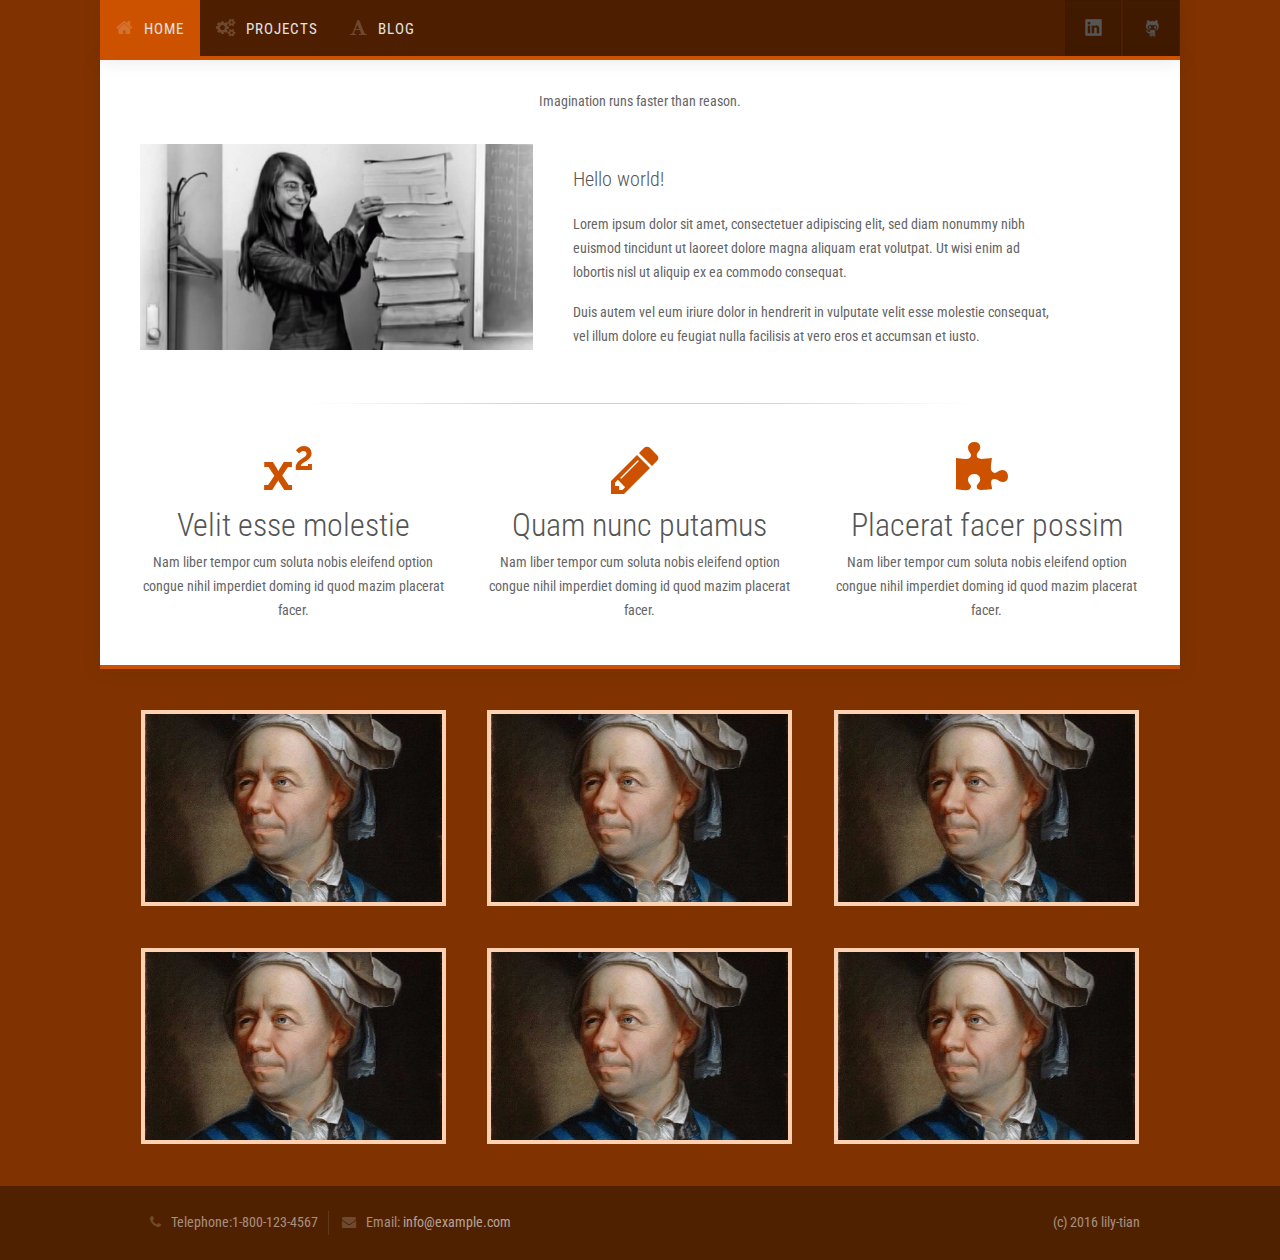
==== index.html @ eb6987bf "Updated mobile menu" ====
<!-- === BEGIN HEADER === -->
<!DOCTYPE html>
<!--[if IE 8]> <html lang="en" class="ie8"> <![endif]-->
<!--[if IE 9]> <html lang="en" class="ie9"> <![endif]-->
<!--[if !IE]><!-->
<html lang="en">
    <!--<![endif]-->
    <head>
        <!-- Title -->
        <title>Lily's Blog</title>
        <!-- Meta -->
        <meta http-equiv="content-type" content="text/html; charset=utf-8" />
        <meta name="description" content="">
        <meta name="author" content="">
        <meta name="viewport" content="width=device-width, initial-scale=1, maximum-scale=1" />
        <!-- Favicon -->
        <link href="favicon.ico" rel="shortcut icon">
        <!-- Bootstrap Core CSS -->
        <link rel="stylesheet" href="assets/css/bootstrap.css" rel="stylesheet">
        <!-- Template CSS -->
        <link rel="stylesheet" href="assets/css/animate.css" rel="stylesheet">
        <link rel="stylesheet" href="assets/css/font-awesome.css" rel="stylesheet">
        <link rel="stylesheet" href="assets/css/nexus.css" rel="stylesheet">
        <link rel="stylesheet" href="assets/css/responsive.css" rel="stylesheet">
        <link rel="stylesheet" href="assets/css/custom.css" rel="stylesheet">
        <!-- Google Fonts-->
        <link href="http://fonts.googleapis.com/css?family=Roboto+Condensed:400,300" rel="stylesheet" type="text/css">
    </head>
    <body>
        <div id="body-bg">
            <!-- Top Menu -->
            <div id="hornav">
                <div class="container no-padding border-bottom">
                    <div class="row">
                        <div class="col-md-8 no-padding">
                            <div class="visible-lg">
                                <ul id="hornavmenu" class="nav navbar-nav">
                                    <li>
                                        <a href="/" class="fa-home active">Home</a>
                                    </li>
                                    <li>
                                        <a href="/" class="fa-gears">Projects</a>
                                    </li>
                                    <li>
                                        <a href="/" class="fa-font">Blog</a>
                                    </li>
                                </ul>
                            </div>
                        </div>
                        <div class="col-md-4 no-padding">
                            <ul class="social-icons pull-right">
                                <li class="social-linkedin">
                                    <a href="#" target="_blank" title="LinkedIn"></a>
                                </li>
                                <li class="social-github">
                                    <a href="#" target="_blank" title="GitHub"></a>
                                </li>
                            </ul>
                        </div>
                    </div>
                </div>
            </div>
            <!-- End Top Menu -->
            <!-- === END HEADER === -->
            <!-- === BEGIN CONTENT === -->
            <div id="content">
               <div class="container background-white bottom-border">
                  <!-- Introduction -->
                  <div class="row margin-vert-30">
                      <!-- Main Text -->
                      <div class="row animate fadeInRight">
                          <p class="text-center margin-bottom-30">Imagination runs faster than reason.</p>
                      </div>
                      <div class="col-md-5 animate fadeIn">
                          <img alt="image3" src="assets/img/lilypics/hamilton.jpg">
                      </div>
                      <div class="col-md-6">
                        <br>
                          <h3>Hello world!</h3>
                          <br>
                          <p>Lorem ipsum dolor sit amet, consectetuer adipiscing elit, sed diam nonummy nibh euismod tincidunt ut laoreet dolore magna aliquam erat volutpat. Ut wisi enim ad
                            lobortis nisl ut aliquip ex ea commodo consequat.</p>
                          <p>Duis autem vel eum iriure dolor in hendrerit in vulputate velit esse molestie consequat, vel illum dolore eu feugiat nulla facilisis at vero eros et accumsan et iusto.</p>
                      </div>
                      <!-- End Main Text -->
                  </div>
                  <!-- End Introduction -->
                  <hr>
                  <div class="row margin-vert-30">
                      <!-- Icons -->
                      <div class="col-md-4 text-center">
                          <i class="fa-superscript fa-4x color-primary animate fadeIn"></i>
                          <h2 class="padding-top-10 animate fadeIn">Velit esse molestie</h2>
                          <p class="animate fadeIn">Nam liber tempor cum soluta nobis eleifend option congue nihil imperdiet doming id quod mazim placerat facer.</p>
                      </div>
                      <div class="col-md-4 text-center">
                          <i class="fa-pencil fa-4x color-primary animate fadeIn"></i>
                          <h2 class="padding-top-10 animate fadeIn">Quam nunc putamus</h2>
                          <p class="animate fadeIn">Nam liber tempor cum soluta nobis eleifend option congue nihil imperdiet doming id quod mazim placerat facer.</p>
                      </div>
                      <div class="col-md-4 text-center">
                          <i class="fa-puzzle-piece fa-4x color-primary animate fadeIn"></i>
                          <h2 class="padding-top-10 animate fadeIn">Placerat facer possim</h2>
                          <p class="animate fadeIn">Nam liber tempor cum soluta nobis eleifend option congue nihil imperdiet doming id quod mazim placerat facer.</p>
                      </div>
                      <!-- End Icons -->
                  </div>
               </div>
            </div>
            <div id="icons">
                <div class="container background-grey bottom-border">
                </div>
            </div>
            <!-- Portfolio -->
            <div id="portfolio">
                <div class="container">
                    <div class="row padding-top-40">
                        <ul class="portfolio-group">
                            <!-- Portfolio Item -->
                            <li class="portfolio-item col-sm-4 col-xs-6 margin-bottom-40">
                                <a href="#">
                                    <figure class="animate fadeInLeft">
                                        <img alt="image1" src="assets/img/lilypics/euler.jpg">
                                        <figcaption>
                                            <h3>Nam liber tempor</h3>
                                            <span>Vel illum dolore eu feugiat nulla facilisis.</span>
                                        </figcaption>
                                    </figure>
                                </a>
                            </li>
                            <!-- //Portfolio Item// -->
                            <!-- Portfolio Item -->
                            <li class="portfolio-item col-sm-4 col-xs-6 margin-bottom-40">
                                <a href="#">
                                    <figure class="animate fadeIn">
                                        <img alt="image1" src="assets/img/lilypics/euler.jpg">
                                        <figcaption>
                                            <h3>Velit esse molestie</h3>
                                            <span>Vel illum dolore eu feugiat nulla facilisis at.</span>
                                        </figcaption>
                                    </figure>
                                </a>
                            </li>
                            <!-- //Portfolio Item// -->
                            <!-- Portfolio Item -->
                            <li class="portfolio-item col-sm-4 col-xs-6 margin-bottom-40">
                                <a href="#">
                                    <figure class="animate fadeInRight">
                                        <img alt="image1" src="assets/img/lilypics/euler.jpg">
                                        <figcaption>
                                            <h3>Quam nunc putamus</h3>
                                            <span>Vel illum dolore eu feugiat nulla facilisism qui et everti tamquam suavitate mea.</span>
                                        </figcaption>
                                    </figure>
                                </a>
                            </li>
                            <!-- //Portfolio Item// -->
                             <!-- Portfolio Item -->
                            <li class="portfolio-item col-sm-4 col-xs-6 margin-bottom-40">
                                <a href="#">
                                    <figure class="animate fadeInLeft">
                                        <img alt="image1" src="assets/img/lilypics/euler.jpg">
                                        <figcaption>
                                            <h3>Placerat facer possim</h3>
                                            <span>Vel illum dolore eu feugiat nulla facilisis.</span>
                                        </figcaption>
                                    </figure>
                                </a>
                            </li>
                            <!-- //Portfolio Item// -->
                            <!-- Portfolio Item -->
                            <li class="portfolio-item col-sm-4 col-xs-6 margin-bottom-40">
                                <a href="#">
                                    <figure class="animate fadeIn">
                                        <img alt="image1" src="assets/img/lilypics/euler.jpg">
                                        <figcaption>
                                            <h3>Donec non urna</h3>
                                            <span>Vel illum dolore eu feugiat nulla facilisis at tamquam suavitate mea.</span>
                                        </figcaption>
                                    </figure>
                                </a>
                            </li>
                            <!-- //Portfolio Item// -->
                            <!-- Portfolio Item -->
                            <li class="portfolio-item col-sm-4 col-xs-6 margin-bottom-40">
                                <a href="#">
                                    <figure class="animate fadeInRight">
                                        <img alt="image1" src="assets/img/lilypics/euler.jpg">
                                        <figcaption>
                                            <h3>Donec non urna</h3>
                                            <span>Vel illum dolore eu feugiat nulla facilisis at tamquam suavitate mea.</span>
                                        </figcaption>
                                    </figure>
                                </a>
                            </li>
                            <!-- //Portfolio Item// -->
                        </ul>
                    </div>
                </div>
            </div>
            <!-- End Portfolio -->
            <!-- === END CONTENT === -->
            <!-- === BEGIN FOOTER === -->
            <!-- Footer -->
            <div id="footer">
                <div class="container">
                    <div class="row">
                        <!-- Footer Menu -->
                        <div id="footermenu" class="col-md-8">
                            <ul class="list-unstyled list-inline">
                                <li>
                                    <span class="fa-phone">Telephone:</span>1-800-123-4567
                                </li>
                                <li>
                                    <span class="fa-envelope">Email:</span>
                                <a href="mailto:info@example.com">info@example.com</a>
                                </li>
                            </ul>
                        </div>
                        <!-- End Footer Menu -->
                        <!-- Copyright -->
                        <div id="copyright" class="col-md-4">
                            <p class="pull-right">(c) 2016 lily-tian</p>
                        </div>
                        <!-- End Copyright -->
                    </div>
                </div>
            </div>
            <!-- End Footer -->
            <!-- JS -->
            <script type="text/javascript" src="assets/js/jquery.min.js" type="text/javascript"></script>
            <script type="text/javascript" src="assets/js/bootstrap.min.js" type="text/javascript"></script>
            <script type="text/javascript" src="assets/js/scripts.js"></script>
            <!-- Isotope - Portfolio Sorting -->
            <script type="text/javascript" src="assets/js/jquery.isotope.js" type="text/javascript"></script>
            <!-- Mobile Menu - Slicknav -->
            <script type="text/javascript" src="assets/js/jquery.slicknav.js" type="text/javascript"></script>
            <!-- Animate on Scroll-->
            <script type="text/javascript" src="assets/js/jquery.visible.js" charset="utf-8"></script>
            <!-- Sticky Div -->
            <script type="text/javascript" src="assets/js/jquery.sticky.js" charset="utf-8"></script>
            <!-- Slimbox2-->
            <script type="text/javascript" src="assets/js/slimbox2.js" charset="utf-8"></script>
            <!-- Modernizr -->
            <script src="assets/js/modernizr.custom.js" type="text/javascript"></script>
            <!-- End JS -->
    </body>
</html>
<!-- === END FOOTER === -->
---- assets/css/nexus.css ----
/**
* @template:  Virtuoso

TABLE OF CONTENTS

	- Basic
	- Header
	- Footer
	- Miscellaneous
	- Utility Classes
	- Typography
	- Top Menu - Hornav
	- Sidebar Menu
	- Mobile Menu
	- Blockquotes
	- Font Awesome
	- Glyphicons
	- Portfolio
	- Testimonials
	- Accordions
	- Tabs
	- Progress Bars
	- Panels
	- Social Icons
	- Carousel
	- Thumbs Gallery
	- Blog
	- Pages

*/
/*-----------------------------------------------------------------------------------*/
/* Basic */
/*-----------------------------------------------------------------------------------*/
html {
  overflow-y: scroll;
}
body {
  line-height: 1.7em;
  font-family: Roboto Condensed;
  font-size: 14px;
  font-weight: 400;
  background-color: #803300;
  color: #656565;
}
#body-bg {
  background-attachment: fixed;
  background-clip: border-box;
  background-color: #803300;
  background-origin: padding-box;
  background-position: 50% 0;
  background-repeat: no-repeat;
  background-size: cover !important;
  position: relative;
}
.container {
  max-width: 1080px;
  padding-left: 40px;
  padding-right: 40px;
  width: 100%;
}
.container.no-padding {
  padding-left: 20px !important;
  padding-right: 20px !important;
}
/*-----------------------------------------------------------------------------------*/
/* Header */
/*-----------------------------------------------------------------------------------*/
#pre-header {
  color: rgba(0, 0, 0, 0.4);
  border-bottom: 1px solid rgba(255, 255, 255, 0.8);
  box-shadow: inset 0 -1px 0 rgba(0, 0, 0, 0.06);
}
#header {
  position: relative;
  height: 130px;
  top: 0;
  transition: all 0.2s ease 0s;
  width: 100%;
}
#header .container {
  height: 130px;
  position: relative;
}
/* Logo */
.logo {
  text-align: center;
}
.logo a {
  top: 40px;
  display: block;
  position: relative;
  z-index: 20;
}
p.site-slogan {
  color: #b1a5bd;
  font-size: 11px;
  letter-spacing: 8px;
  margin: 0;
  padding: 0;
  right: 15px;
  text-align: right;
  top: 68px;
  position: absolute;
  z-index: 20;
  white-space: nowrap;
}
/* Hornav */
#hornav {
  z-index: 21;
}
.is-sticky #hornav {
  z-index: 21;
}
/*-----------------------------------------------------------------------------------*/
/* Footer */
/*-----------------------------------------------------------------------------------*/
#base {
  background: #4d1f00;
  overflow: hidden;
  color: rgba(255, 255, 255, 0.6);
}
#base li a {
  color: rgba(255, 255, 255, 0.8);
  text-shadow: none;
}
#base h3 {
  color: #FFFFFF;
  text-shadow: none;
  opacity: 0.8;
}
#base input,
#base button,
#base select,
#base textarea {
  color: #fff;
}
#base input {
  background: none repeat scroll 0 0 rgba(45, 55, 70, 0.15);
  border: 1px solid;
  border-color: rgba(255, 255, 255, 0.15);
  border-radius: 5px;
  box-shadow: 0 1px 1px rgba(0, 0, 0, 0.1) inset;
  color: #fff;
  padding: 4px 12px;
}
#base input:focus {
  border-color: rgba(255, 255, 255, 0.4);
}
/* Footer Menu */
#footer {
  background: rgba(70, 30, 0, 0.85);
  color: #bbb;
  color: rgba(255, 255, 255, 0.5);
  padding-top: 25px;
  padding-bottom: 25px;
}
#footermenu ul {
  margin: 0;
}
#footermenu ul li {
  border-right: 1px solid rgba(255, 255, 255, 0.1);
  padding-left: 10px;
  padding-right: 10px;
}
#footermenu ul li:last-child {
  border: none;
}
#footermenu ul li a {
  color: #444;
  color: rgba(255, 255, 255, 0.6);
  font-size: 14px;
}
#footermenu ul li a:hover {
  color: #ffffff;
}
/* Copyright */
#copyright p {
  padding: 0;
  margin: 0;
}
/*-----------------------------------------------------------------------------------*/
/* Miscellaneous */
/*-----------------------------------------------------------------------------------*/
.visible {
  opacity: 1 !important;
}
.animatebox {
  background: #cccccc;
  background: rgba(0, 0, 0, 0.05);
  border: 1px solid #dddddd;
  border: 1px solid rgba(0, 0, 0, 0.2);
  box-shadow: 1px 1px 5px rgba(0, 0, 0, 0.2);
  font-size: 22px;
  font-weight: 300;
  margin: 30px auto 60px;
  padding: 80px 0;
  text-align: center;
  max-width: 500px;
  width: 100%;
  color: #888 !important;
}
/*-----------------------------------------------------------------------------------*/
/* Utility Classes */
/*-----------------------------------------------------------------------------------*/
.bottom-border {
  box-shadow: 0 -4px 0 #cc5200 inset, 0 0 20px rgba(0, 0, 0, 0.1);
}
.bottom-border-shadow {
  background-image: -moz-linear-gradient(bottom, rgba(0, 0, 0, 0.05) 0%, rgba(0, 0, 0, 0) 25px, rgba(0, 0, 0, 0) 100%);
  background-image: -o-linear-gradient(bottom, rgba(0, 0, 0, 0.1) 0%, rgba(0, 0, 0, 0) 30px, rgba(0, 0, 0, 0) 100%);
  background-image: -webkit-linear-gradient(bottom, rgba(0, 0, 0, 0.1) 0%, rgba(0, 0, 0, 0) 30px, rgba(0, 0, 0, 0) 100%);
  background-image: linear-gradient(bottom, rgba(0, 0, 0, 0.1) 0%, rgba(0, 0, 0, 0) 30px, rgba(0, 0, 0, 0) 100%);
  -webkit-moz-box-shadow: 0 1px 0 rgba(255, 255, 255, 0.5), 0 -1px 0 rgba(0, 0, 0, 0.1) inset;
  -moz-moz-box-shadow: 0 1px 0 rgba(255, 255, 255, 0.5), 0 -1px 0 rgba(0, 0, 0, 0.1) inset;
  -ms-moz-box-shadow: 0 1px 0 rgba(255, 255, 255, 0.5), 0 -1px 0 rgba(0, 0, 0, 0.1) inset;
  -o-moz-box-shadow: 0 1px 0 rgba(255, 255, 255, 0.5), 0 -1px 0 rgba(0, 0, 0, 0.1) inset;
  box-shadow: 0 1px 0 rgba(255, 255, 255, 0.5), 0 -1px 0 rgba(0, 0, 0, 0.1) inset;
  position: relative;
  top: 0px;
  z-index: 20;
  -webkit-box-shadow: 0 -1px 0 rgba(0, 0, 0, 0.1) inset;
  -moz-box-shadow: 0 -1px 0 rgba(0, 0, 0, 0.1) inset;
  -ms-box-shadow: 0 -1px 0 rgba(0, 0, 0, 0.1) inset;
  -o-box-shadow: 0 -1px 0 rgba(0, 0, 0, 0.1) inset;
  box-shadow: 0 -1px 0 rgba(0, 0, 0, 0.1) inset;
}
.color-default {
  color: #555555 !important;
}
.color-default[class^="fa-"]:before,
.color-default[class*=" fa-"]:before {
  color: #555555;
}
.color-gray {
  color: #555555 !important;
}
.color-gray[class^="fa-"]:before,
.color-gray[class*=" fa-"]:before {
  color: #555555;
}
.color-gray-light {
  color: #b3b3b3 !important;
}
.color-gray-light[class^="fa-"]:before,
.color-gray-light[class*=" fa-"]:before {
  color: #b3b3b3;
}
.color-gray-lighter {
  color: #e6e6e6 !important;
}
.color-gray-lighter[class^="fa-"]:before,
.color-gray-lighter[class*=" fa-"]:before {
  color: #e6e6e6;
}
.color-primary {
  color: #cc5200 !important;
}
.color-primary[class^="fa-"]:before,
.color-primary[class*=" fa-"]:before {
  color: #cc5200;
}
.color-red {
  color: #8b2626 !important;
}
.color-red[class^="fa-"]:before,
.color-red[class*=" fa-"]:before {
  color: #8b2626;
}
.color-blue {
  color: #43668c !important;
}
.color-blue[class^="fa-"]:before,
.color-blue[class*=" fa-"]:before {
  color: #43668c;
}
.color-green {
  color: #649f2b !important;
}
.color-green[class^="fa-"]:before,
.color-green[class*=" fa-"]:before {
  color: #649f2b;
}
.color-aqua {
  color: #86b998 !important;
}
.color-aqua[class^="fa-"]:before,
.color-aqua[class*=" fa-"]:before {
  color: #86b998;
}
.color-yellow {
  color: #d0b426 !important;
}
.color-yellow[class^="fa-"]:before,
.color-yellow[class*=" fa-"]:before {
  color: #d0b426;
}
.color-brown {
  color: #6f6f55 !important;
}
.color-brown[class^="fa-"]:before,
.color-brown[class*=" fa-"]:before {
  color: #6f6f55;
}
.color-violet {
  color: #8270a4 !important;
}
.color-violet[class^="fa-"]:before,
.color-violet[class*=" fa-"]:before {
  color: #8270a4;
}
.color-orange {
  color: #ae6926 !important;
}
.color-orange[class^="fa-"]:before,
.color-orange[class*=" fa-"]:before {
  color: #ae6926;
}
.color-white {
  color: #FFFFFF !important;
}
.color-white[class^="fa-"]:before,
.color-white[class*=" fa-"]:before {
  color: #FFFFFF;
}
.padding-10 {
  padding: 10px;
}
.padding-20 {
  padding: 20px;
}
.padding-30 {
  padding: 30px;
}
.padding-40 {
  padding: 40px;
}
.padding-50 {
  padding: 50px;
}
.padding-60 {
  padding: 60px;
}
.margin-10 {
  margin: 10px;
}
.margin-20 {
  margin: 20px;
}
.margin-30 {
  margin: 30px;
}
.margin-40 {
  margin: 40px;
}
.margin-50 {
  margin: 50px;
}
.margin-60 {
  margin: 60px;
}
.padding-horiz-10 {
  padding-left: 10px;
  padding-right: 10px;
}
.padding-horiz-20 {
  padding-left: 20px;
  padding-right: 20px;
}
.padding-horiz-30 {
  padding-left: 30px;
  padding-right: 30px;
}
.padding-horiz-40 {
  padding-left: 40px;
  padding-right: 40px;
}
.padding-horiz-50 {
  padding-left: 50px;
  padding-right: 50px;
}
.padding-horiz-60 {
  padding-left: 60px;
  padding-right: 60px;
}
.padding-vert-5 {
  padding-top: 5px;
  padding-bottom: 5px;
}
.padding-vert-10 {
  padding-top: 10px;
  padding-bottom: 10px;
}
.padding-vert-20 {
  padding-top: 20px;
  padding-bottom: 20px;
}
.padding-vert-30 {
  padding-top: 30px;
  padding-bottom: 30px;
}
.padding-vert-40 {
  padding-top: 40px;
  padding-bottom: 40px;
}
.padding-vert-50 {
  padding-top: 50px;
  padding-bottom: 50px;
}
.padding-vert-60 {
  padding-top: 60px;
  padding-bottom: 60px;
}
.margin-horiz-10 {
  margin-left: 10px;
  margin-right: 10px;
}
.margin-horiz-20 {
  margin-left: 20px;
  margin-right: 20px;
}
.margin-horiz-30 {
  margin-left: 30px;
  margin-right: 30px;
}
.margin-horiz-40 {
  margin-left: 40px;
  margin-right: 40px;
}
.margin-horiz-50 {
  margin-left: 50px;
  margin-right: 50px;
}
.margin-horiz-60 {
  margin-left: 60px;
  margin-right: 60px;
}
.margin-vert-5 {
  margin-top: 5px;
  margin-bottom: 5px;
}
.margin-vert-10 {
  margin-top: 10px;
  margin-bottom: 10px;
}
.margin-vert-20 {
  margin-top: 20px;
  margin-bottom: 20px;
}
.margin-vert-30 {
  margin-top: 30px;
  margin-bottom: 30px;
}
.margin-vert-40 {
  margin-top: 40px;
  margin-bottom: 40px;
}
.margin-vert-50 {
  margin-top: 50px;
  margin-bottom: 50px;
}
.margin-vert-60 {
  margin-top: 60px;
  margin-bottom: 60px;
}
.no-padding {
  padding: 0 0 4px !important;
}
.no-margin {
  margin: 0 !important;
}
.margin-top-0 {
  margin-top: 0;
}
.margin-top-5 {
  margin-top: 5px;
}
.margin-top-10 {
  margin-top: 10px;
}
.margin-top-15 {
  margin-top: 15px;
}
.margin-top-20 {
  margin-top: 20px;
}
.margin-top-30 {
  margin-top: 30px;
}
.margin-top-40 {
  margin-top: 40px;
}
.margin-top-50 {
  margin-top: 50px;
}
.margin-top-60 {
  margin-top: 60px;
}
.margin-bottom-0 {
  margin-bottom: 0;
}
.margin-bottom-5 {
  margin-bottom: 5px;
}
.margin-bottom-10 {
  margin-bottom: 10px;
}
.margin-bottom-15 {
  margin-bottom: 15px;
}
.margin-bottom-20 {
  margin-bottom: 20px;
}
.margin-bottom-30 {
  margin-bottom: 30px;
}
.margin-bottom-40 {
  margin-bottom: 40px;
}
.margin-bottom-50 {
  margin-bottom: 50px;
}
.margin-bottom-60 {
  margin-bottom: 60px;
}
.padding-top-0 {
  padding-top: 0;
}
.padding-top-5 {
  padding-top: 5px;
}
.padding-top-10 {
  padding-top: 10px;
}
.padding-top-15 {
  padding-top: 15px;
}
.padding-top-20 {
  padding-top: 20px;
}
.padding-top-30 {
  padding-top: 30px;
}
.padding-top-40 {
  padding-top: 40px;
}
.padding-top-50 {
  padding-top: 50px;
}
.padding-top-60 {
  padding-top: 60px;
}
.padding-bottom-0 {
  padding-bottom: 0;
}
.padding-bottom-5 {
  padding-bottom: 5px;
}
.padding-bottom-10 {
  padding-bottom: 10px;
}
.padding-bottom-15 {
  padding-bottom: 15px;
}
.padding-bottom-20 {
  padding-bottom: 20px;
}
.padding-bottom-30 {
  padding-bottom: 30px;
}
.padding-bottom-40 {
  padding-bottom: 40px;
}
.padding-bottom-50 {
  padding-bottom: 50px;
}
.padding-bottom-60 {
  padding-bottom: 60px;
}
.row-no-margin {
  margin-left: -40px;
  margin-right: -40px;
}
/* Background Colors */
.background-white {
  background-color: #FFFFFF;
}
.background-gray-darker {
  background-color: #222222;
}
.background-gray-dark {
  background-color: #333333;
}
.background-gray {
  background-color: #555555;
}
.background-gray-light {
  background-color: #b3b3b3;
}
.background-gray-lighter {
  background-color: #e6e6e6;
}
/* Button Colors */
.btn {
  border-radius: 0px;
}
.btn-default {
  background-color: rgba(0, 0, 0, 0.043);
  border: 1px solid rgba(0, 0, 0, 0.15);
  border-radius: 0px;
  box-shadow: 0 0 5px 0 rgba(0, 0, 0, 0.05) inset;
  margin: 0;
}
.btn-green {
  background-color: #658538 !important;
  background-repeat: repeat-x;
  filter: progid:DXImageTransform.Microsoft.gradient(startColorstr="#759a40", endColorstr="#648537");
  background-image: -khtml-gradient(linear, left top, left bottom, from(#759a40), to(#648537));
  background-image: -moz-linear-gradient(top, #759a40, #648537);
  background-image: -ms-linear-gradient(top, #759a40, #648537);
  background-image: -webkit-gradient(linear, left top, left bottom, color-stop(0%, #759a40), color-stop(100%, #648537));
  background-image: -webkit-linear-gradient(top, #759a40, #648537);
  background-image: -o-linear-gradient(top, #759a40, #648537);
  background-image: linear-gradient(#759a40, #648537);
  border-color: #648537 #648537 #618035;
  color: #fff !important;
  text-shadow: 0 -1px 0 rgba(0, 0, 0, 0.09);
  -webkit-font-smoothing: antialiased;
}
.btn-bronze {
  background-color: #856f38 !important;
  background-repeat: repeat-x;
  filter: progid:DXImageTransform.Microsoft.gradient(startColorstr="#9a8140", endColorstr="#856f37");
  background-image: -khtml-gradient(linear, left top, left bottom, from(#9a8140), to(#856f37));
  background-image: -moz-linear-gradient(top, #9a8140, #856f37);
  background-image: -ms-linear-gradient(top, #9a8140, #856f37);
  background-image: -webkit-gradient(linear, left top, left bottom, color-stop(0%, #9a8140), color-stop(100%, #856f37));
  background-image: -webkit-linear-gradient(top, #9a8140, #856f37);
  background-image: -o-linear-gradient(top, #9a8140, #856f37);
  background-image: linear-gradient(#9a8140, #856f37);
  border-color: #856f37 #856f37 #806b35;
  color: #fff !important;
  text-shadow: 0 -1px 0 rgba(0, 0, 0, 0.09);
  -webkit-font-smoothing: antialiased;
}
.btn-red {
  background-color: #853838 !important;
  background-repeat: repeat-x;
  filter: progid:DXImageTransform.Microsoft.gradient(startColorstr="#9a4040", endColorstr="#853737");
  background-image: -khtml-gradient(linear, left top, left bottom, from(#9a4040), to(#853737));
  background-image: -moz-linear-gradient(top, #9a4040, #853737);
  background-image: -ms-linear-gradient(top, #9a4040, #853737);
  background-image: -webkit-gradient(linear, left top, left bottom, color-stop(0%, #9a4040), color-stop(100%, #853737));
  background-image: -webkit-linear-gradient(top, #9a4040, #853737);
  background-image: -o-linear-gradient(top, #9a4040, #853737);
  background-image: linear-gradient(#9a4040, #853737);
  border-color: #853737 #853737 #803535;
  color: #fff !important;
  text-shadow: 0 -1px 0 rgba(0, 0, 0, 0.09);
  -webkit-font-smoothing: antialiased;
}
.btn-violet {
  background-color: #813885 !important;
  background-repeat: repeat-x;
  filter: progid:DXImageTransform.Microsoft.gradient(startColorstr="#96409a", endColorstr="#813785");
  background-image: -khtml-gradient(linear, left top, left bottom, from(#96409a), to(#813785));
  background-image: -moz-linear-gradient(top, #96409a, #813785);
  background-image: -ms-linear-gradient(top, #96409a, #813785);
  background-image: -webkit-gradient(linear, left top, left bottom, color-stop(0%, #96409a), color-stop(100%, #813785));
  background-image: -webkit-linear-gradient(top, #96409a, #813785);
  background-image: -o-linear-gradient(top, #96409a, #813785);
  background-image: linear-gradient(#96409a, #813785);
  border-color: #813785 #813785 #7c3580;
  color: #fff !important;
  text-shadow: 0 -1px 0 rgba(0, 0, 0, 0.09);
  -webkit-font-smoothing: antialiased;
}
.btn-blue {
  background-color: #386685 !important;
  background-repeat: repeat-x;
  filter: progid:DXImageTransform.Microsoft.gradient(startColorstr="#40769a", endColorstr="#376685");
  background-image: -khtml-gradient(linear, left top, left bottom, from(#40769a), to(#376685));
  background-image: -moz-linear-gradient(top, #40769a, #376685);
  background-image: -ms-linear-gradient(top, #40769a, #376685);
  background-image: -webkit-gradient(linear, left top, left bottom, color-stop(0%, #40769a), color-stop(100%, #376685));
  background-image: -webkit-linear-gradient(top, #40769a, #376685);
  background-image: -o-linear-gradient(top, #40769a, #376685);
  background-image: linear-gradient(#40769a, #376685);
  border-color: #376685 #376685 #356280;
  color: #fff !important;
  text-shadow: 0 -1px 0 rgba(0, 0, 0, 0.09);
  -webkit-font-smoothing: antialiased;
}
.btn-aqua {
  background-color: #388582 !important;
  background-repeat: repeat-x;
  filter: progid:DXImageTransform.Microsoft.gradient(startColorstr="#409a97", endColorstr="#378582");
  background-image: -khtml-gradient(linear, left top, left bottom, from(#409a97), to(#378582));
  background-image: -moz-linear-gradient(top, #409a97, #378582);
  background-image: -ms-linear-gradient(top, #409a97, #378582);
  background-image: -webkit-gradient(linear, left top, left bottom, color-stop(0%, #409a97), color-stop(100%, #378582));
  background-image: -webkit-linear-gradient(top, #409a97, #378582);
  background-image: -o-linear-gradient(top, #409a97, #378582);
  background-image: linear-gradient(#409a97, #378582);
  border-color: #378582 #378582 #35807d;
  color: #fff !important;
  text-shadow: 0 -1px 0 rgba(0, 0, 0, 0.09);
  -webkit-font-smoothing: antialiased;
}
/*-----------------------------------------------------------------------------------*/
/* Top Menu - Hornav */
/*-----------------------------------------------------------------------------------*/
#hornav {
  font-family: Roboto Condensed;
  position: relative;
  width: 100%;
}
#hornav .container {
  background-color: #4d1f00;
  box-shadow: 0 -4px 0 #cc5200 inset, 0 0 20px rgba(0, 0, 0, 0.1);
  min-height: 60px;
  display: block;
}
#hornav .navbar-nav {
  float: none;
}
#hornav .no-padding {
  padding-bottom: 0 !important;
}
#hornav ul#hornavmenu {
  display: inline-block;
  margin: 0 0 -6px;
  padding: 0px;
}
#hornav ul#hornavmenu > li {
  margin: 0px;
}
#hornav ul#hornavmenu > li > a,
#hornav ul#hornavmenu > li > span {
  color: #e3e3e3;
  font-size: 15px;
  font-weight: normal;
  letter-spacing: 1px;
  line-height: normal;
  padding: 19px 16px 20px;
  text-transform: uppercase;
  display: block;
}
#hornav ul#hornavmenu > li > a:hover,
#hornav ul#hornavmenu > li > span:hover,
#hornav ul#hornavmenu > li > a.active,
#hornav ul#hornavmenu > li > span.active,
#hornav ul#hornavmenu > li > a.current,
#hornav ul#hornavmenu > li > span.current {
  background: #cc5200;
}
#hornav .nav > li > a:hover,
#hornav .nav > li > a:focus {
  background-color: transparent;
}
/* Dropdown Menu */
#hornav ul ul {
  text-align: left;
  background: #f2f2f2;
  border-radius: 5px;
  border: 1px solid #dddddd;
  position: relative;
  -webkit-box-shadow: 0 0 4px rgba(0, 0, 0, 0.2);
  -moz-box-shadow: 0 0 4px rgba(0, 0, 0, 0.2);
  -ms-box-shadow: 0 0 4px rgba(0, 0, 0, 0.2);
  -o-box-shadow: 0 0 4px rgba(0, 0, 0, 0.2);
  box-shadow: 0 0 4px rgba(0, 0, 0, 0.2);
  display: block;
  list-style: none;
  margin: 0px;
  padding: 5px 0 !important;
  min-width: 200px;
  z-index: 30;
}
#hornav ul ul li {
  min-height: 22px;
  float: none;
  position: relative;
  margin: 0;
}
#hornav ul ul li a,
#hornav ul ul li span {
  background-color: transparent;
  box-shadow: none;
  display: block;
  padding: 6px 15px;
  color: #555555 !important;
  text-transform: none;
  border-top: 1px solid rgba(0, 0, 0, 0.05);
}
#hornav ul ul:before {
  background: transparent url('../img/menu_arrow.png') no-repeat 0 0;
  content: "";
  display: block;
  height: 10px;
  left: 21px;
  position: absolute;
  top: -10px;
  width: 14px;
}
#hornav ul ul li:first-child a {
  border: none;
}
#hornav ul ul li a:active,
#hornav ul ul li a:focus,
#hornav ul ul li a:hover {
  text-decoration: none;
  background-color: rgba(0, 0, 0, 0.05);
}
#hornav ul ul li:hover a {
  text-decoration: none;
}
#hornav ul ul ul:before {
  display: none;
}
#hornav li ul,
#hornav li ul li ul {
  position: absolute;
  height: auto;
  min-width: 200px;
  opacity: 0;
  visibility: hidden;
  transition: all 240ms linear;
  -o-transition: all 240ms linear;
  -ms-transition: all 240ms linear;
  -moz-transition: all 240ms linear;
  -webkit-transition: all 240ms linear;
  top: 70px;
  z-index: 1000;
}
#hornav li:hover > ul,
#hornav li ul li:hover > ul {
  display: block;
  opacity: 1;
  visibility: visible;
  top: 60px;
}
#hornav li ul li ul {
  left: 220px;
  top: 0;
}
#hornav li ul li:hover > ul {
  top: 0px;
  left: 200px;
}
#hornav ul ul .parent:after {
  top: 10px;
  right: 15px;
  color: #777;
  font-size: 14px;
  content: "\f105";
  position: absolute;
  font-weight: normal;
  display: inline-block;
  font-family: FontAwesome;
}
/*-----------------------------------------------------------------------------------*/
/* Sidebar Menu */
/*-----------------------------------------------------------------------------------*/
.sidebar-nav {
  border-radius: 5px;
  border: 1px solid rgba(0, 0, 0, 0.1);
}
.sidebar-nav li {
  padding: 0;
  /*Sidebar Sub Navigation*/
}
.sidebar-nav li a {
  background: #f4f4f4;
  border-bottom: 1px solid #d8d8d8;
  display: block;
  padding: 10px 20px;
  outline: none;
  color: #cc5200;
  font-size: 16px;
  font-weight: 300;
}
.sidebar-nav li a:hover {
  text-decoration: none;
}
.sidebar-nav li ul {
  background: #fff;
  padding: 0;
  margin: 0;
  list-style: none;
}
.sidebar-nav li ul a {
  background: #fff;
  color: #555555;
  font-size: 12px;
  border-bottom: solid 1px #d8d8d8;
  padding: 5px 23px;
}
.sidebar-nav ul li:hover a,
.sidebar-nav ul li.active a {
  color: #cc5200;
}
.sidebar-nav > li:last-child a {
  border: none;
}
/*Sidebar Badges*/
.list-group-item li > .badge {
  float: right;
}
.sidebar-nav span.badge {
  margin-top: 8px;
  margin-right: 10px;
}
.sidebar-nav .list-toggle > span.badge {
  margin-right: 25px;
}
.sidebar-nav ul li span.badge {
  margin-top: 0px;
  font-size: 10px;
  padding: 3px 5px;
  margin-right: 20px;
  border-radius: 0 0 5px 5px;
  background: #42969e;
}
/*Sidebar List Toggle*/
.list-toggle:after {
  top: 10px;
  right: 20px;
  color: #777;
  font-size: 14px;
  content: "\f105";
  position: absolute;
  font-weight: normal;
  display: inline-block;
  font-family: FontAwesome;
}
.list-toggle.active:after {
  color: #fff;
  content: "\f107";
}
/* Make Font Awesome icons fixed width */
.sidebar-nav li [class^="fa"],
.sidebar-nav li [class*=" fa"] {
  width: 1.25em;
  left: -2px;
  margin-right: 2px;
  text-align: center;
  position: relative;
  display: inline-block;
}
.sidebar-nav li [class^="fa"].fa-lg,
.sidebar-nav li [class*=" fa"].fa-lg {
  /* increased font size for fa-lg */
  width: 1.5625em;
}
/*-----------------------------------------------------------------------------------*/
/* Mobile Menu */
/*-----------------------------------------------------------------------------------*/
.slicknav_btn {
  position: relative;
  display: block;
  vertical-align: middle;
  float: right;
  padding: 0.5em 0.7em;
  line-height: 1.125em;
  cursor: pointer;
}
.slicknav_menu .slicknav_menutxt {
  display: block;
  line-height: 1.188em;
  float: left;
}
.slicknav_menu .slicknav_icon {
  float: left;
  margin: 0.188em 0 0 0.438em;
}
.slicknav_menu .slicknav_no-text {
  margin: 0;
}
.slicknav_menu .slicknav_icon-bar {
  font-size: 18px;
  display: block;
  width: 1.125em;
  height: 0.125em;
  -webkit-border-radius: 1px;
  -moz-border-radius: 1px;
  border-radius: 1px;
  -webkit-box-shadow: 0 1px 0 rgba(0, 0, 0, 0.25);
  -moz-box-shadow: 0 1px 0 rgba(0, 0, 0, 0.25);
  box-shadow: 0 1px 0 rgba(0, 0, 0, 0.25);
}
.slicknav_btn .slicknav_icon-bar + .slicknav_icon-bar {
  margin-top: 0.188em;
}
.slicknav_nav {
  clear: both;
}
.slicknav_nav ul,
.slicknav_nav li {
  display: block;
}
.slicknav_nav .slicknav_arrow {
  font-size: 0.8em;
  margin: 0 0 0 0.4em;
}
.slicknav_nav .slicknav_item {
  display: block;
  cursor: pointer;
}
.slicknav_nav a {
  display: block;
}
.slicknav_nav .slicknav_item a {
  display: inline;
}
.slicknav_menu:before,
.slicknav_menu:after {
  content: " ";
  display: table;
}
.slicknav_menu:after {
  clear: both;
}
/* IE6/7 support */
.slicknav_menu {
  *zoom: 1;
}
/*
    User Default Style
    Change the following styles to modify the appearance of the menu.
*/
.slicknav_menu {
  font-size: 16px;
}
/* Button */
.slicknav_btn {
  margin: 5px 5px 6px;
  text-decoration: none;
  -webkit-border-radius: 4px;
  -moz-border-radius: 4px;
  border-radius: 4px;
  background-color: rgba(0, 0, 0, 0.4);
}
/* Button Text */
.slicknav_menu .slicknav_menutxt {
  color: #FFF;
  font-weight: bold;
}
/* Button Lines */
.slicknav_menu .slicknav_icon-bar {
  background-color: #f5f5f5;
}
.slicknav_menu {
  background: #803300;
  padding: 5px;
}
.slicknav_nav {
  color: #fff;
  margin: 0;
  padding: 0;
}
.slicknav_nav,
.slicknav_nav ul {
  list-style: none;
  overflow: hidden;
}
.slicknav_nav .slicknav_item {
  padding: 14px;
  margin: 2px 0px;
}
.slicknav_nav a {
  padding: 14px;
  margin: 2px 0px;
  text-decoration: none;
  color: #fff;
}
.slicknav_nav ul {
  padding: 0;
  margin: 0;
}
.slicknav_nav li {
  background-color: rgba(0, 0, 0, 0.25);
  border-radius: 4px;
  color: #ffffff;
}
.slicknav_nav li li {
  background-color: rgba(255, 255, 255, 0.03);
  text-indent: 10px;
}
.slicknav_nav li li li {
  background-color: rgba(255, 255, 255, 0.03);
  text-indent: 20px;
}
.slicknav_nav li li a {
  color: #ffffff;
}
.slicknav_nav .slicknav_item a {
  padding: 0;
  margin: 0;
}
.slicknav_nav a:hover,
.slicknav_nav .slicknav_item:hover,
.slicknav_nav a:focus,
.slicknav_nav .slicknav_item:focus {
  background-color: rgba(0, 0, 0, 0.2) !important;
  color: #ffffff;
}
.slicknav_nav .slicknav_txtnode {
  margin-left: 15px;
}
/*-----------------------------------------------------------------------------------*/
/* Typo */
/*-----------------------------------------------------------------------------------*/
h1 {
  font-size: 2em;
}
h2 {
  font-weight: 300;
  line-height: 1em;
  margin: 0 0 10px;
  color: #555555;
  font-family: 'Roboto Condensed', sans-serif;
  font-size: 32px;
}
h3 {
  font-size: 20px;
  font-weight: 300;
  padding: 0;
  font-family: 'Roboto Condensed', sans-serif;
  margin: 0;
  color: #555555;
}
h3.title {
  border-bottom: 1px solid rgba(0, 0, 0, 0.1);
  padding-bottom: 5px;
  margin-bottom: 15px;
}
h4 {
  font-size: 18px;
  font-weight: 300;
  color: #9e9e9e;
  margin-bottom: 10px;
  line-height: 1.6;
}
h5 {
  font-size: 1.1em;
}
h6 {
  font-size: 1em;
}
a {
  text-decoration: none;
  color: #cc5200;
  -webkit-transition: color 0.15s ease-in;
  -moz-transition: color 0.15s ease-in;
  -o-transition: color 0.15s ease-in;
  transition: color 0.15s ease-in;
}
a:hover {
  text-decoration: none;
}
a:focus,
li:focus {
  outline: 0;
}
a,
a:hover,
a:active,
a:focus {
  outline: 0;
  text-decoration: none;
}
p {
  margin-bottom: 16px;
}
hr {
  background: url("../img/hr.png") no-repeat scroll 50% 0 transparent;
  border: medium none;
  height: 19px;
  margin: 20px 0 20px;
}
img {
  max-width: 100% ;
}
.icon-list {
  padding-left: 30px;
}
ul.menu {
  list-style: none outside none;
  margin: 0;
  padding: 0;
}
ul.menu a {
  color: #777777;
  display: block;
  font-size: 0.9em;
  letter-spacing: 0;
  padding: 12px 5px;
  text-decoration: none;
  text-transform: uppercase;
}
ul.menu a:hover {
  color: #444 ;
}
ul.menu li {
  border-bottom: 2px solid rgba(0, 0, 0, 0.06);
}
ul.menu li:last-child {
  border-bottom: none;
}
ul.menu li li a {
  padding: 4px 30px;
  color: #666;
  border: none;
  padding-left: 25px;
  background: none;
}
ul.menu li li a:hover {
  color: #888;
}
ul.menu ul {
  margin-top: -4px;
  padding-bottom: 5px;
  margin-bottom: 0px;
}
ul.tick,
ul.plus,
ul.star {
  padding-left: 20px;
}
ul.tick li,
ul.plus li,
ul.star li {
  list-style: none outside none;
  padding: 4px 22px;
}
ul.tick li {
  background: url("../img/typo/tick.png") no-repeat scroll left center transparent;
}
ul.plus li {
  background: url("../img/typo/plus.png") no-repeat scroll left center transparent;
}
ul.star li {
  background: url("../img/typo/star.png") no-repeat scroll left center transparent;
}
.label {
  font-weight: 300;
  font-size: 90%;
  border-radius: 5px;
}
/*-----------------------------------------------------------------------------------*/
/* Blockquotes */
/*-----------------------------------------------------------------------------------*/
blockquote {
  border: 1px solid #b3b3b3;
  border-left: 10px solid #b3b3b3;
  border-radius: 0px;
  background: #fafafa;
  font-size: 16px;
  margin: 0 0 20px;
  padding: 10px 20px;
}
blockquote.right {
  text-align: right;
  border-width: 1px 10px 1px 1px !important;
}
blockquote.right.primary {
  border-color: #42969e;
  border-left: 1px solid #42969e;
  border-right: 10px solid #42969e;
}
blockquote p {
  margin: 0;
}
blockquote.bg-gray {
  background: #555555;
  border: 1px solid #b3b3b3;
  border-left: 10px solid #b3b3b3;
  color: #ffffff;
}
blockquote.primary {
  border: 1px solid #42969e;
  border-left: 10px solid #42969e;
}
blockquote.bg-primary {
  background: #42969e;
  border: 1px solid #42969e;
  border-left: 10px solid #42969e;
  color: #ffffff;
}
/*-----------------------------------------------------------------------------------*/
/* Font Awesome */
/*-----------------------------------------------------------------------------------*/
[class^="fa-"]:before,
[class*=" fa-"]:before {
  font-family: FontAwesome;
  font-style: normal;
  font-weight: normal;
  line-height: 1;
  -webkit-font-smoothing: antialiased;
  -moz-osx-font-smoothing: grayscale;
  padding-right: 10px;
  color: rgba(0, 0, 0, 0.6);
}
/* Joomla Menus */
.menu li [class^="fa-"]:before,
.menu li [class*=" fa-"]:before {
  display: inline-block;
  font-family: FontAwesome;
  font-style: normal;
  font-weight: normal;
  line-height: 1;
  -webkit-font-smoothing: antialiased;
  -moz-osx-font-smoothing: grayscale;
}
.menu li [class^="fa-"]:before,
.menu li [class*=" fa-"]:before {
  color: rgba(0, 0, 0, 0.2);
  font-size: 18px;
  position: absolute;
  top: 13px;
  left: 10px;
}
.menu li a[class^="fa-"],
.menu li a[class*=" fa-"] {
  position: relative;
  padding-left: 37px !important;
}
.menu li a:hover[class^="fa-"]:before,
.menu li a:hover[class*=" fa-"]:before {
  color: rgba(0, 0, 0, 0.1);
}
/* Top Menu Icons */
#hornav li [class^="fa-"]:before,
#hornav li [class*=" fa-"]:before {
  color: rgba(255, 255, 255, 0.2);
  top: 12px;
  left: 12px;
  font-size: 18px;
}
/* Header-# Menu Icons */
.header-1 .menu li [class^="fa-"]:before,
.header-1 .menu li [class*=" fa-"]:before,
.header-2 .menu li [class^="fa-"]:before,
.header-2 .menu li [class*=" fa-"]:before {
  color: rgba(0, 0, 0, 0.2);
  top: 1px;
}
/* Base Module Icons */
#base [class^="fa-"]:before,
#base [class*=" fa-"]:before {
  color: rgba(255, 255, 255, 0.2);
}
/* Footer Menu Icons */
#footermenu li [class^="fa-"]:before,
#footermenu li [class*=" fa-"]:before {
  color: rgba(255, 255, 255, 0.2);
  top: 5px;
}
.smOW li [class^="fa-"]:before,
.smOW li [class*=" fa-"]:before {
  color: rgba(0, 0, 0, 0.2);
  top: 9px;
}
.fa-col5 {
  float: left;
  padding: 0 0 10px;
  width: 20%;
}
a.slicknav_item [class^="fa-"]:before,
a.slicknav_item [class*=" fa-"]:before {
  display: none;
}
.menu a.slicknav_item [class^="fa-"],
.menu a.slicknav_item [class*=" fa-"] {
  padding-left: 0 !important;
}
.fa-icon-list {
  text-align: center;
  margin: 30px 0;
}
.fa-icon-list > div {
  min-height: 105px;
}
.fa-icon-list i {
  font-size: 24px;
  background: #fff;
  border: 1px solid #e6e6e6;
  padding: 10px;
  border-radius: 5px;
}
i.fa {
  display: inline-block;
}
i.fa:before {
  padding-right: 0;
}
i.fa.square,
i.fa.circle,
i.fa.rounded {
  width: 26px;
  height: 26px;
  line-height: 26px;
  border-radius: 50%;
}
i.fa.square.icon-lg,
i.fa.circle.icon-lg,
i.fa.rounded.icon-lg {
  width: 40px;
  height: 40px;
  line-height: 40px;
}
i.fa.square.icon-xlg,
i.fa.circle.icon-xlg,
i.fa.rounded.icon-xlg {
  width: 50px;
  height: 50px;
  line-height: 50px;
}
i.fa.square.icon-xxlg,
i.fa.circle.icon-xxlg,
i.fa.rounded.icon-xxlg {
  width: 50px;
  height: 50px;
  line-height: 50px;
}
i.fa.square {
  color: #fff;
  margin-bottom: 5px;
  text-align: center;
  border: 1px solid rgba(0, 0, 0, 0.2);
  background: #fff;
}
i.fa.center {
  width: 100%;
  text-align: center;
}
.fa-border {
  background: none repeat scroll 0 0 #FFFFFF;
  border-color: #e6e6e6 !important;
  border-radius: 5px !important;
  padding: 0.2em 0.35em 0.15em !important;
}
.fa-border:before {
  padding-right: 0;
}
/* Buttons */
.btn [class^="fa-"]:before,
.btn [class*=" fa-"]:before {
  color: #ffffff;
}
.btn-default [class^="fa-"]:before,
.btn-default [class*=" fa-"]:before {
  color: rgba(0, 0, 0, 0.3);
}
/* Labels */
.label [class^="fa-"]:before,
.label [class*=" fa-"]:before {
  color: #ffffff;
}
.label-default [class^="fa-"]:before,
.label-default [class*=" fa-"]:before {
  color: rgba(0, 0, 0, 0.3);
}
/*-----------------------------------------------------------------------------------*/
/* Glyphicons */
/*-----------------------------------------------------------------------------------*/
.bs-glyphicons li {
  font-size: 12px;
  width: 12.5%;
}
.bs-glyphicons li {
  float: left;
  font-size: 10px;
  height: 115px;
  line-height: 1.4;
  padding: 10px;
  text-align: center;
  width: 10%;
}
.bs-glyphicons-list {
  list-style: none outside none;
  padding-left: 0;
}
.bs-glyphicons .glyphicon {
  font-size: 24px;
  margin-bottom: 10px;
  margin-top: 5px;
}
.glyphicon {
  display: inline-block;
  font-family: 'Glyphicons Halflings';
  font-style: normal;
  font-weight: 400;
  line-height: 1;
  position: relative;
  top: 1px;
}
.bs-glyphicons .glyphicon-class {
  display: block;
  text-align: center;
  word-wrap: break-word;
}
/*-----------------------------------------------------------------------------------*/
/* Portfolio */
/*-----------------------------------------------------------------------------------*/
.portfolio-group {
  text-align: center;
  padding: 0px;
  margin: 0;
  width: 100% !important;
}
.portfolio-group .portfolio-item {
  overflow: hidden;
  position: relative;
  text-align: center;
  vertical-align: text-top;
  list-style: none outside none;
}
.portfolio-group figure {
  border: 4px solid #ffd1b3;
  margin: 1px;
  padding: 0px;
  position: relative;
  overflow: hidden;
}
.portfolio-group figure img {
  max-width: 100%;
  display: block;
  position: relative;
  z-index: 0;
  -webkit-transition: -webkit-transform 0.4s ease-out;
  -moz-transition: -moz-transform 0.4s ease-out;
  transition: transform 0.4s ease-out;
}
.portfolio-group figcaption {
  color: #ffffff;
  top: 0;
  left: 0;
  padding: 30px 40px;
  background-color: #331400;
  text-align: left;
  text-transform: none;
  position: absolute;
  z-index: 1;
}
.portfolio-group h3 {
  color: #ffffff;
  margin: 0;
  padding: 0px 0px 5px;
  font-size: 20px;
  font-weight: 400;
  text-transform: uppercase;
  line-height: 1em;
}
.portfolio-group .col-sm-4,
.portfolio-group .col-md-4,
.portfolio-group .col-lg-4 {
  width: 33.33%;
}
ul.portfolio li a,
ul.grid li:first-child a {
  padding: 0 !important;
  margin: 0 !important;
}
.portfolio-filter {
  margin: 0;
  padding: 0px;
}
.portfolio-filter li {
  list-style: none;
  display: inline-block;
}
.portfolio-filter-label {
  font-weight: bold;
  text-transform: uppercase;
  font-size: 10px;
  padding: 11px 12px;
}
.portfolio figcaption span {
  color: #cccccc;
  line-height: 2em;
  display: block;
  padding: 30px;
}
.no-touch .portfolio-item figure:hover img,
.portfolio-item figure.cs-hover img {
  bottom: 0px;
  -webkit-transform: scale(1.2) translateY(-7.5%);
  -moz-transform: scale(1.2) translateY(-7.5%);
  -ms-transform: scale(1.2) translateY(-7.5%);
  transform: scale(1.2) translateY(-7.5%);
}
.portfolio-item figcaption {
  height: 100%;
  width: 100%;
  opacity: 0;
  -webkit-transition: opacity 0.5s 0.2s;
  -moz-transition: opacity 0.5s 0.2s;
  transition: opacity 0.5s 0.2s;
}
.no-touch .portfolio-item figure:hover figcaption,
.portfolio-item figure.cs-hover figcaption {
  opacity: 0.7;
  -webkit-transition: opacity 0.5s;
  -moz-transition: opacity 0.5s;
  transition: opacity 0.5s;
}
/*-----------------------------------------------------------------------------------*/
/* Testimonials */
/*-----------------------------------------------------------------------------------*/
.testimonials p {
  background: #f4f4f4;
  border-radius: 5px;
  margin-bottom: 25px;
  padding: 20px;
  position: relative;
  font-style: italic;
}
.testimonials p:after {
  border-top: 22px solid ;
  border-left: 0px solid transparent;
  border-right: 22px solid transparent;
  left: 60px;
  bottom: -22px;
  width: 0;
  height: 0;
  content: "";
  display: block;
  position: absolute;
  border-top-color: #f4f4f4;
  border-left-style: inset;
  border-right-style: inset;
}
.testimonials .testimonial-info {
  min-height: 60px;
}
.testimonials .testimonial-info span {
  color: #000000;
  font-size: 18px;
}
.testimonials .testimonial-info span em {
  color: #777;
  display: block;
  font-size: 13px;
}
.testimonials .testimonial-info img {
  border: 4px solid #f4f4f4;
  float: left;
  height: 60px;
  margin-right: 15px;
  padding: 2px;
  width: 60px;
}
.testimonials .carousel-indicators {
  bottom: 46px;
  left: auto;
  right: 80px;
  width: auto;
}
.testimonials .carousel-indicators li {
  border-color: #b3b3b3;
}
.testimonials-arrows {
  bottom: 57px;
  left: auto;
  right: 37px;
  width: auto;
  position: absolute;
}
.testimonials-arrows a {
  color: #b3b3b3;
}
.testimonials-bg-primary p {
  background: #cc5200;
  color: #ffffff;
}
.testimonials-bg-primary p:after {
  border-top-color: #cc5200;
}
.testimonials-bg-light p {
  background: #ffffff;
}
.testimonials-bg-light p:after {
  border-top-color: #ffffff;
}
.testimonials-bg-dark p {
  background: #803300;
  color: #FFFFFF;
}
.testimonials-bg-dark p:after {
  border-top-color: #803300;
}
/*-----------------------------------------------------------------------------------*/
/* Accordions */
/*-----------------------------------------------------------------------------------*/
.panel-group .panel-heading {
  padding: 0;
}
.panel-group .panel-heading h4 {
  margin: 0;
  padding: 0;
  color: #555555;
  font-size: 17px;
}
.panel-group .panel-heading a {
  display: block;
  padding: 10px 15px;
  margin: 0;
}
.panel-group .panel-heading a:hover,
.panel-group .panel-heading a:focus {
  text-decoration: none;
}
.panel-group .panel-heading a [class^="icon-"] {
  margin-right: 4px;
  position: relative;
  top: 1px;
}
.panel-group.alternative .panel-heading {
  background: #42969e;
}
.panel-group.alternative .panel-heading h4 a {
  color: #FFFFFF;
}
/*-----------------------------------------------------------------------------------*/
/* Tabs */
/*-----------------------------------------------------------------------------------*/
.tabs-dark {
  background-color: #3F3647;
  position: relative;
}
.tabs-dark .nav-tabs {
  background-color: rgba(0, 0, 0, 0.25);
  margin: 0;
  border: none;
}
.tabs-dark .nav-tabs > li a {
  border-radius: 0;
  border: none;
  padding: 18px 30px;
  color: #FFFFFF;
  font-size: 12px;
  letter-spacing: 1.5px;
  text-transform: uppercase;
  outline: none;
}
.tabs-dark .tab-content {
  padding: 25px;
  color: rgba(255, 255, 255, 0.7);
}
.tabs-dark .tab-content h3 {
  color: rgba(255, 255, 255, 0.7);
  font-weight: 300;
}
.tabs-dark .nav-tabs > li.active > a,
.tabs-dark .nav-tabs > li.active > a:hover,
.tabs-dark .nav-tabs > li.active > a:focus {
  -moz-border-colors: none;
  background-color: #3F3647 !important;
  border: none;
  color: #FFFFFF;
  cursor: default;
}
.tabs-dark .nav > li > a:hover,
.tabs-dark .nav > li > a:focus {
  background-color: transparent;
  text-decoration: none;
  border: none;
  border-width: 1px !important;
}
.tabs {
  border-radius: 4px;
  margin-bottom: 35px;
}
.tabs .nav-tabs {
  margin: 0;
  font-size: 0;
  border-bottom-color: #EEE;
}
.tabs .nav-tabs li {
  display: inline-block;
  float: none;
}
.tabs .nav-tabs li a {
  border-radius: 5px 5px 0 0;
  font-size: 14px;
  margin-right: 1px;
}
.tabs .nav-tabs li:last-child a {
  margin-right: 0;
}
.tabs .nav-tabs li a,
.tabs .nav-tabs li a:hover {
  background: #F4F4F4;
  border-bottom: none;
  border-left: 1px solid #EEE;
  border-right: 1px solid #EEE;
  border-top: 3px solid #EEE;
  color: #555555;
}
.tabs .nav-tabs li a:hover {
  border-bottom-color: transparent;
  border-top: 3px solid #CCC;
  box-shadow: none;
}
.tabs .nav-tabs li a:active,
.tabs .nav-tabs li a:focus {
  border-bottom: 0;
}
.tabs .nav-tabs li.active a,
.tabs .nav-tabs li.active a:hover,
.tabs .nav-tabs li.active a:focus {
  background: #FFF;
  border-left-color: #EEE;
  border-right-color: #EEE;
  border-top: 3px solid #cc5200;
  color: #333333;
  outline: none;
}
.tabs .tab-content {
  border-radius: 0 5px 5px 5px;
  box-shadow: 0 1px 5px 0 rgba(0, 0, 0, 0.04);
  background-color: #FFF;
  border: 1px solid #EEE;
  border-top: 0;
  padding: 15px;
}
.tabs.alternative .nav-tabs li.active a,
.tabs.alternative .nav-tabs li.active a:hover,
.tabs.alternative .nav-tabs li.active a:focus {
  background: #42969e;
  color: #ffffff;
}
.nav-pills > li > a {
  box-shadow: inset 0 0 20px rgba(0, 0, 0, 0.08);
  margin: 0 0 10px 0;
}
.nav-pills > li.active > a,
.nav-pills > li.active > a:hover,
.nav-pills > li.active > a:focus {
  color: #FFFFFF;
  background-color: #42969e;
  outline: none;
}
.nav-pills > li.active > a [class^="fa-"]:before,
.nav-pills > li.active > a [class*=" fa-"]:before {
  color: #FFFFFF;
}
/*-----------------------------------------------------------------------------------*/
/* Progress Bars */
/*-----------------------------------------------------------------------------------*/
.progress {
  background-color: #FFFFFF;
  box-shadow: 0 0 2px rgba(0, 0, 0, 0.3);
}
.progress-label {
  font-size: 18px;
  padding: 8px 0;
}
.progress-xxs {
  height: 3px;
}
.progress-xs {
  height: 8px;
}
.progress-sm {
  height: 12px;
}
.progress-bar-red {
  background: #8b2626;
}
.progress-bar-blue {
  background: #43668c;
}
.progress-bar-green {
  background: #649f2b;
}
.progress-bar-aqua {
  background: #86b998;
}
.progress-bar-yellow {
  background: #d0b426;
}
.progress-bar-brown {
  background: #6f6f55;
}
.progress-bar-violet {
  background: #8270a4;
}
.progress-bar-orange {
  background: #ae6926;
}
/*-----------------------------------------------------------------------------------*/
/* Panels */
/*-----------------------------------------------------------------------------------*/
.panel-title {
  font-size: 20px;
}
.panel-primary > .panel-heading {
  border-color: #7dc2c9;
}
.panel-primary .panel-footer {
  background: #cc5200;
  border-color: #7dc2c9;
  color: #FFFFFF;
}
.panel-primary [class^="fa-"]:before,
.panel-primary [class*=" fa-"]:before {
  color: rgba(255, 255, 255, 0.8);
  margin-right: 5px;
}
.panel-primary.invert .panel-body {
  background: #42969e;
  color: #FFFFFF;
}
.panel-red {
  border-color: #8b2626;
}
.panel-red > .panel-heading {
  background-color: #631b1b;
  border-color: #b33131;
  color: #FFFFFF;
}
.panel-red .panel-footer {
  background: #8b2626;
  border-color: #b33131;
  color: #FFFFFF;
}
.panel-red [class^="fa-"]:before,
.panel-red [class*=" fa-"]:before {
  color: rgba(255, 255, 255, 0.8);
  margin-right: 5px;
}
.panel-red.invert .panel-body {
  background: #8b2626;
  color: #FFFFFF;
}
.panel-blue {
  border-color: #43668c;
}
.panel-blue > .panel-heading {
  background-color: #324d6a;
  border-color: #557fad;
  color: #FFFFFF;
}
.panel-blue .panel-footer {
  background: #43668c;
  border-color: #557fad;
  color: #FFFFFF;
}
.panel-blue [class^="fa-"]:before,
.panel-blue [class*=" fa-"]:before {
  color: rgba(255, 255, 255, 0.8);
  margin-right: 5px;
}
.panel-blue.invert .panel-body {
  background: #43668c;
  color: #FFFFFF;
}
.panel-green {
  border-color: #649f2b;
}
.panel-green > .panel-heading {
  background-color: #4b7720;
  border-color: #7dc736;
  color: #FFFFFF;
}
.panel-green .panel-footer {
  background: #649f2b;
  border-color: #7dc736;
  color: #FFFFFF;
}
.panel-green [class^="fa-"]:before,
.panel-green [class*=" fa-"]:before {
  color: rgba(255, 255, 255, 0.8);
  margin-right: 5px;
}
.panel-green.invert .panel-body {
  background: #649f2b;
  color: #FFFFFF;
}
.panel-aqua {
  border-color: #86b998;
}
.panel-aqua > .panel-heading {
  background-color: #66a67c;
  border-color: #a6ccb4;
  color: #FFFFFF;
}
.panel-aqua .panel-footer {
  background: #86b998;
  border-color: #a6ccb4;
  color: #FFFFFF;
}
.panel-aqua [class^="fa-"]:before,
.panel-aqua [class*=" fa-"]:before {
  color: rgba(255, 255, 255, 0.8);
  margin-right: 5px;
}
.panel-aqua.invert .panel-body {
  background: #86b998;
  color: #FFFFFF;
}
.panel-yellow {
  border-color: #d0b426;
}
.panel-yellow > .panel-heading {
  background-color: #a58f1e;
  border-color: #dec64b;
  color: #FFFFFF;
}
.panel-yellow .panel-footer {
  background: #d0b426;
  border-color: #dec64b;
  color: #FFFFFF;
}
.panel-yellow [class^="fa-"]:before,
.panel-yellow [class*=" fa-"]:before {
  color: rgba(255, 255, 255, 0.8);
  margin-right: 5px;
}
.panel-yellow.invert .panel-body {
  background: #d0b426;
  color: #FFFFFF;
}
.panel-brown {
  border-color: #6f6f55;
}
.panel-brown > .panel-heading {
  background-color: #52523f;
  border-color: #8c8c6b;
  color: #FFFFFF;
}
.panel-brown .panel-footer {
  background: #6f6f55;
  border-color: #8c8c6b;
  color: #FFFFFF;
}
.panel-brown [class^="fa-"]:before,
.panel-brown [class*=" fa-"]:before {
  color: rgba(255, 255, 255, 0.8);
  margin-right: 5px;
}
.panel-brown.invert .panel-body {
  background: #6f6f55;
  color: #FFFFFF;
}
.panel-violet {
  border-color: #8270a4;
}
.panel-violet > .panel-heading {
  background-color: #69588a;
  border-color: #9d8fb8;
  color: #FFFFFF;
}
.panel-violet .panel-footer {
  background: #8270a4;
  border-color: #9d8fb8;
  color: #FFFFFF;
}
.panel-violet [class^="fa-"]:before,
.panel-violet [class*=" fa-"]:before {
  color: rgba(255, 255, 255, 0.8);
  margin-right: 5px;
}
.panel-violet.invert .panel-body {
  background: #8270a4;
  color: #FFFFFF;
}
.panel-orange {
  border-color: #ae6926;
}
.panel-orange > .panel-heading {
  background-color: #84501d;
  border-color: #d38234;
  color: #FFFFFF;
}
.panel-orange .panel-footer {
  background: #ae6926;
  border-color: #d38234;
  color: #FFFFFF;
}
.panel-orange [class^="fa-"]:before,
.panel-orange [class*=" fa-"]:before {
  color: rgba(255, 255, 255, 0.8);
  margin-right: 5px;
}
.panel-orange.invert .panel-body {
  background: #ae6926;
  color: #FFFFFF;
}
/*-----------------------------------------------------------------------------------*/
/* Social Icons */
/*-----------------------------------------------------------------------------------*/
ul.social-icons {
  list-style: none;
  margin: 0;
  right: 0px;
}
ul.social-icons.circle li {
  background-image: none;
  background-color: transparent;
}
ul.social-icons.circle li a {
  background-color: rgba(0, 0, 0, 0.15);
  border-radius: 50% !important;
}
ul.social-icons.rounded li {
  border-radius: 10px !important;
  overflow: hidden;
}
ul.social-icons.color .social-facebook a {
  background-color: #3b5998;
}
ul.social-icons.color .social-twitter a {
  background-color: #48c4d2;
}
ul.social-icons.color .social-googleplus a {
  background-color: #d94a39;
}
ul.social-icons.color .social-youtube a {
  background-color: #f45750;
}
ul.social-icons.color .social-github a {
  background-color: #333333;
}
ul.social-icons.color .social-pinterest a {
  background-color: #cb2027;
}
ul.social-icons.color .social-blogger a {
  background-color: #fb913f;
}
ul.social-icons.color .social-dribbble a {
  background-color: #ef5b92;
}
ul.social-icons.color .social-flickr a {
  background-color: #fd55ad;
}
ul.social-icons.color .social-skype a {
  background-color: #18b7f1;
}
ul.social-icons.color .social-digg a {
  background-color: #2882c6;
}
ul.social-icons.color .social-linkedin a {
  background-color: #71b2d0;
}
ul.social-icons.color .social-vimeo a {
  background-color: #62a0ad;
}
ul.social-icons.color .social-yahoo a {
  background-color: #ab64bc;
}
ul.social-icons.color .social-tumblr a {
  background-color: #3a5976;
}
ul.social-icons.color .social-deviantart a {
  background-color: #d0de21;
}
ul.social-icons.color .social-delicious a {
  background-color: #3274d1;
}
ul.social-icons.color .social-rss a {
  background-color: #fe9900;
}
ul.social-icons.border li a {
  border: 2px solid #b3b3b3;
  background-color: rgba(0, 0, 0, 0.15) !important;
}
ul.social-icons.border li a:hover {
  background-color: #999 !important;
}
ul.social-icons li {
  background-color: rgba(0, 0, 0, 0.15);
  background-image: -moz-linear-gradient(bottom, rgba(0, 0, 0, 0.05) 0%, rgba(0, 0, 0, 0) 100%);
  /* gradient overlay */
  background-image: -o-linear-gradient(bottom, rgba(0, 0, 0, 0.05) 0%, rgba(0, 0, 0, 0) 100%);
  /* gradient overlay */
  background-image: -webkit-linear-gradient(bottom, rgba(0, 0, 0, 0.05) 0%, rgba(0, 0, 0, 0) 100%);
  /* gradient overlay */
  background-image: linear-gradient(bottom, rgba(0, 0, 0, 0.05) 0%, rgba(0, 0, 0, 0) 100%);
  /* gradient overlay */
  background-position: 50% 50%;
  display: block;
  float: left;
  margin: 5px;
  padding: 0 0 0px 0;
}
ul.social-icons li a {
  border: 1px solid rgba(0, 0, 0, 0.03);
  display: block;
  width: 56px;
  height: 56px;
  text-indent: -9999px;
  background-position: 0px -55px;
  background-repeat: no-repeat;
  padding-bottom: 1px;
  opacity: 1;
}
ul.social-icons li a:hover {
  background-position: 8px -33px !important;
  opacity: 1;
  -webkit-transition-duration: 0.5s;
  -moz-transition-duration: 0.5s;
  -o-transition-duration: 0.5s;
  -ms-transition-duration: 0.5s;
  transition-duration: 0.5s;
  -webkit-transition-property: background-color;
  -moz-transition-property: background-color;
  -o-transition-property: background-color;
  -ms-transition-property: background-color;
  transition-property: background-color;
}
.social-facebook a {
  background: url(../img/social_icons/facebook.png);
}
.social-facebook a:hover {
  background-color: #3b5998 !important;
}
.social-twitter a {
  background: url(../img/social_icons/twitter.png);
}
.social-twitter a:hover {
  background-color: #48c4d2 !important;
}
.social-googleplus a {
  background: url(../img/social_icons/googleplus.png);
}
.social-googleplus a:hover {
  background-color: #d94a39 !important;
}
.social-youtube a {
  background: url(../img/social_icons/youtube.png);
}
.social-youtube a:hover {
  background-color: #f45750 !important;
}
.social-github a {
  background: url(../img/social_icons/github.png);
}
.social-github a:hover {
  background-color: #333333 !important;
}
.social-pinterest a {
  background: url(../img/social_icons/pinterest.png);
}
.social-pinterest a:hover {
  background-color: #cb2027 !important;
}
.social-blogger a {
  background: url(../img/social_icons/blogger.png);
}
.social-blogger a:hover {
  background-color: #fb913f !important;
}
.social-dribbble a {
  background: url(../img/social_icons/dribbble.png);
}
.social-dribbble a:hover {
  background-color: #ef5b92 !important;
}
.social-flickr a {
  background: url(../img/social_icons/flickr.png);
}
.social-flickr a:hover {
  background-color: #FD55AD !important;
}
.social-skype a {
  background: url(../img/social_icons/skype.png);
}
.social-skype a:hover {
  background-color: #18b7f1 !important;
}
.social-digg a {
  background: url(../img/social_icons/digg.png);
}
.social-digg a:hover {
  background-color: #2882c6 !important;
}
.social-linkedin a {
  background: url(../img/social_icons/linkedin.png);
}
.social-linkedin a:hover {
  background-color: #71b2d0 !important;
}
.social-vimeo a {
  background: url(../img/social_icons/vimeo.png);
}
.social-vimeo a:hover {
  background-color: #62a0ad !important;
}
.social-yahoo a {
  background: url(../img/social_icons/yahoo.png);
}
.social-yahoo a:hover {
  background-color: #ab64bc !important;
}
.social-tumblr a {
  background: url(../img/social_icons/tumblr.png);
}
.social-tumblr a:hover {
  background-color: #3a5976 !important;
}
.social-deviantart a {
  background: url(../img/social_icons/deviantart.png);
}
.social-deviantart a:hover {
  background-color: #d0de21 !important;
}
.social-delicious a {
  background: url(../img/social_icons/delicious.png);
}
.social-delicious a:hover {
  background-color: #3274d1 !important;
}
.social-rss a {
  background: url(../img/social_icons/rss.png);
}
.social-rss a:hover {
  background-color: #fe9900 !important;
}
[class^="social-"] a,
[class*=" social-"] a {
  background-position: 8px 7px !important;
  background-repeat: no-repeat;
}
#hornav ul.social-icons li {
  margin: 0px 1px;
}
/*-----------------------------------------------------------------------------------*/
/* Carousel */
/*-----------------------------------------------------------------------------------*/
.carousel-control {
  background-image: none !important;
  background: rgba(255, 255, 255, 0.4);
  width: 34px;
  border-radius: 50px;
  font-size: 16px !important;
  height: 34px;
  margin-top: -20px;
  top: 50%;
  text-shadow: none;
  opacity: 1;
}
.carousel-control:focus {
  opacity: 0.5;
}
.carousel-control.left span,
.carousel-control.icon-prev span,
.carousel-control.right span,
.carousel-control.icon-next span {
  font-size: 20px;
  margin-top: -10px;
  color: rgba(0, 0, 0, 0.6);
}
.carousel-control.left,
.carousel-control.icon-prev {
  left: 20px;
}
.carousel-control.right,
.carousel-control.icon-next {
  right: 20px;
}
.carousel-indicators {
  bottom: 0;
  right: 30px;
}
.carousel-control .icon-next,
.carousel-control .glyphicon-chevron-right {
  right: auto;
}
.carousel.alternative {
  margin-bottom: 30px;
  padding: 0 40px 0px 40px;
  margin-top: 30px;
  /* Changes the position of the indicators */
  /* Changes the colour of the indicators */
}
.carousel.alternative img {
  padding: 4px;
  background: #e6e6e6;
  box-shadow: 0 0 1px #b3b3b3;
}
.carousel.alternative .carousel-control.left,
.carousel.alternative .carousel-control.right {
  background-image: none !important;
  background-color: transparent;
}
.carousel.alternative .carousel-control.left span,
.carousel.alternative .carousel-control.right span {
  font-size: 18px;
  background: #b3b3b3;
  border-radius: 50%;
  padding: 5px;
}
.carousel.alternative .carousel-control.left {
  left: -12px;
}
.carousel.alternative .carousel-control.right {
  right: -12px !important;
}
.carousel.alternative .carousel-indicators {
  right: 50%;
  top: auto;
  bottom: -35px;
  margin-right: -19px;
}
.carousel.alternative .carousel-indicators li {
  background: #e6e6e6;
}
.carousel.alternative .carousel-indicators .active {
  background: #b3b3b3;
}
/*-----------------------------------------------------------------------------------*/
/* Thumbs Gallery */
/*-----------------------------------------------------------------------------------*/
.thumbs-gallery .clear {
  clear: both;
  height: 0px;
  width: 100%;
}
.thumbs-gallery {
  float: left;
  margin: 6px 0 0 0;
}
.thumbs-gallery i {
  background: #000000;
  display: block;
  position: absolute;
  left: 3px;
  top: 3px;
  height: 60px;
  width: 60px;
  opacity: 0;
}
.thumbs-gallery .thumbBox {
  float: left;
  margin: 2px;
  padding: 0px;
  -webkit-border-radius: 3px;
  -moz-border-radius: 3px;
  border-radius: 3px;
  font-size: 0;
  line-height: 0;
  position: relative;
}
.thumbs-gallery .thumbBox img {
  background-color: #e0e0e0;
  border: 1px solid #fafafa;
  padding: 3px;
}
/* SlimBox */
#lbOverlay {
  position: fixed;
  z-index: 9999;
  left: 0;
  top: 0;
  width: 100%;
  height: 100%;
  background-color: #000;
  cursor: pointer;
}
#lbCenter,
#lbBottomContainer {
  position: absolute;
  z-index: 9999;
  overflow: hidden;
  background-color: #fff;
}
.lbLoading {
  background: #ffffff url(../img/slimbox/loading.gif) no-repeat center;
}
#lbImage {
  position: absolute;
  left: 0;
  top: 0;
  border: 10px solid #fff;
  background-repeat: no-repeat;
}
#lbPrevLink,
#lbNextLink {
  display: block;
  position: absolute;
  top: 0;
  width: 50%;
  outline: none;
}
#lbPrevLink {
  left: 0;
}
#lbPrevLink:hover {
  background: transparent url(../img/slimbox/prevlabel.gif) no-repeat 0 15%;
}
#lbNextLink {
  right: 0;
}
#lbNextLink:hover {
  background: transparent url(../img/slimbox/nextlabel.gif) no-repeat 100% 15%;
}
#lbBottom {
  font-family: Verdana, Arial, Geneva, Helvetica, sans-serif;
  font-size: 10px;
  color: #666;
  line-height: 1.4em;
  text-align: left;
  border: 10px solid #fff;
  border-top-style: none;
}
#lbCloseLink {
  display: block;
  float: right;
  width: 66px;
  height: 22px;
  background: transparent url(../img/slimbox/closelabel.gif) no-repeat center;
  margin: 5px 0;
  outline: none;
}
#lbCaption,
#lbNumber {
  margin-right: 71px;
}
#lbCaption {
  font-weight: bold;
}
/*-----------------------------------------------------------------------------------*/
/* Blog */
/*-----------------------------------------------------------------------------------*/
.blog-post-date {
  position: absolute;
  padding: 0px;
  text-align: left;
  font-weight: 400;
  font-size: 20px;
  margin: 0 10px 0 0;
  right: 0;
  top: 0;
}
.blog-post-date a {
  color: #b3b3b3;
}
.blog-post {
  margin-bottom: 30px;
}
.blog-post-details-item {
  float: left;
  padding: 3px 10px;
  font-size: 12px;
  background: #f4f4f4;
  margin: 0 10px 0 0;
}
.blog-post-details-item a {
  color: #b3b3b3;
}
.blog-item-header {
  position: relative;
  display: block;
  padding-bottom: 0px;
  margin-bottom: 10px;
}
.blog-item-header h2 {
  padding: 0;
}
.blog-item-header h2 a {
  color: #555555;
  text-decoration: none;
}
.blog-item-footer .blog-author p {
  padding: 0;
  margin: 0;
}
.blog-item-footer .blog-recent-comments .profile-thumb {
  padding: 10px 20px;
}
.blog-item-footer .blog-recent-comments h4 {
  color: #555555;
}
.blog-item-footer .blog-recent-comments .date {
  color: #b3b3b3;
}
.blog-item-footer .blog-recent-comments img {
  border: 5px solid #e6e6e6;
  border-radius: 5px;
}
.blog-item-footer .blog-recent-comments .list-group-item {
  padding-bottom: 30px;
}
.blog-item-footer hr {
  width: 100%;
}
.blog-item-footer h4 {
  margin: 0;
  padding: 0;
}
/* Blog - Tags */
.blog-tags {
  list-style: none;
  margin: 10px 0 20px;
  overflow: hidden;
  padding: 0;
}
.blog-tags li {
  float: left;
}
.blog-tag {
  background: #F4F4F4;
  border-radius: 3px 0 0 3px;
  color: #333333;
  display: inline-block;
  font-size: 10px;
  height: 22px;
  line-height: 22px;
  padding: 0 25px 0 10px;
  position: relative;
  margin: 0 7px 7px 0;
  text-decoration: none;
  -webkit-transition: color 0.2s;
  box-shadow: 1px -1px 0px rgba(0, 0, 0, 0.15) inset;
}
.blog-tag::before {
  background: #b3b3b3;
  border-radius: 10px;
  box-shadow: inset 0 1px rgba(0, 0, 0, 0.25);
  content: '';
  height: 6px;
  right: 10px;
  position: absolute;
  width: 6px;
  top: 8px;
}
.blog-tag::after {
  background: #FFF;
  border-bottom: 11px solid transparent;
  border-left: 10px solid #F4F4F4;
  border-top: 11px solid transparent;
  content: '';
  position: absolute;
  right: 0;
  top: 0;
}
.blog-tag:hover {
  background-color: #7dc2c9;
  color: white;
}
.blog-tag:hover::after {
  border-left-color: #7dc2c9;
}
/* Recent Posts */
ul.posts-list {
  margin-left: 0;
  padding-left: 0;
}
ul.posts-list li {
  list-style: none;
}
.recent-post {
  margin-bottom: 20px;
}
.recent-post img {
  padding-right: 10px;
}
.recent-post .recent-post-date {
  font-size: 11px;
}
.posts-list-title {
  font-size: 12px;
}
/*-----------------------------------------------------------------------------------*/
/* Pages */
/*-----------------------------------------------------------------------------------*/
/* Services */
.list-services li i {
  margin-right: 10px;
  font-size: 18px;
}
.list-services li {
  font-size: 16px;
  padding: 5px 0px;
}
/* About Me */
.about-me-icons.list-inline > li {
  padding: 5px 2px;
}
.about-me-icons.list-inline > li a:hover {
  text-decoration: none;
}
/* Login */
.login-page {
  background: none repeat scroll 0 0 #FEFEFE;
  border: 1px solid #e6e6e6;
  border-radius: 5px;
  box-shadow: 0 0 3px #EEEEEE;
  color: #555555;
  padding: 30px;
}
.login-page label {
  font-weight: normal;
}
/* Sign Up */
.signup-page {
  background: none repeat scroll 0 0 #FEFEFE;
  border: 1px solid #e6e6e6;
  border-radius: 5px;
  box-shadow: 0 0 3px #EEEEEE;
  color: #555555;
  padding: 30px;
}
.signup-page label {
  font-weight: normal;
}
/* 404 */
.error-404-page h2 {
  font-size: 160px;
  font-weight: bold;
  color: #b3b3b3;
}
.error-404-page h3 {
  font-size: 30px;
  padding: 0 0 20px;
}
.error-404-page .search-404 {
  background: none repeat scroll 0 0 #dedede;
  border: 1px solid #e6e6e6;
  border-radius: 5px;
  box-shadow: 0 0 3px #EEEEEE;
  color: #555555;
  padding: 30px;
  width: 360px;
  margin: 0 auto 30px;
}
.error-404-page .search-404 input {
  height: 33px;
  border: 1px solid #e6e6e6;
  border-radius: 5px;
  width: 210px;
  padding: 5px 10px;
}
/* Person Details */
.person-details figure {
  overflow: hidden;
  background: #FFFFFF;
  margin: 0;
}
.person-details figure img {
  display: block;
  max-width: 100%;
  position: relative;
  border-top: 4px solid #cc5200;
}
.person-details figure figcaption {
  color: #ffffff;
  padding: 15px;
  background: #555555;
}
.person-details figure small {
  font-size: 55%;
}
.person-details h3 {
  text-align: left;
  background: #4d1f00;
  color: #ffffff;
  border: 1px solid rgba(0, 0, 0, 0.2);
  margin-left: -15px;
  margin-right: -15px;
  margin-top: -15px;
  padding: 8px 10px 8px 15px;
}
.person-details-icons {
  background: #555555;
  padding: 10px;
  text-align: center;
  margin: 0;
}
.person-details-icons [class^="fa-"]:before,
.person-details-icons [class*=" fa-"]:before {
  color: rgba(255, 255, 255, 0.5);
  padding: 0;
}
.person-details-icons a:hover {
  text-decoration: none;
}
.person-details-icons a:hover [class^="fa-"]:before,
.person-details-icons a:hover [class*=" fa-"]:before {
  color: rgba(255, 255, 255, 0.8);
  text-decoration: none;
}
/* Grid System */
.show-grid [class*="col-md-"] .show-grid-block {
  background-color: #42969e;
  border: 1px solid #FFFFFF;
  color: #ffffff;
  display: block;
  line-height: 40px;
  min-height: 40px;
  text-align: center;
}
---- assets/css/responsive.css ----
/* #Tablet (Landscape)
================================================== */

@media only screen and (max-width: 1080px) {

.is-sticky #header,
.is-sticky #hornav {
	position: relative !important;
	width: auto !important;
	top: 0 !important;
	left: 0;
	margin-left: 0;
}

.primary-container-background .primary-container {width: 100%;}

/* Disable CSS animations */
.animated {
    -webkit-animation-duration: 0;
    animation-duration: 0;
    -webkit-animation-delay: 0;
    animation-delay: 0;
}

}

/* #Tablet (Portrait)
================================================== */
    
@media only screen and (max-width: 959px) {


}

/* #Mobile (Landscape)
================================================== */

@media only screen and (max-width: 767px) {

.carousel-control.right span, .carousel-control.icon-next span {
    right: 20%;
}
.carousel-control.left span, .carousel-control.icon-prev span {
    left: 15%;
}

}

/*  #Mobile (Portrait)
================================================== */

@media only screen and (max-width: 440px) {

	
}
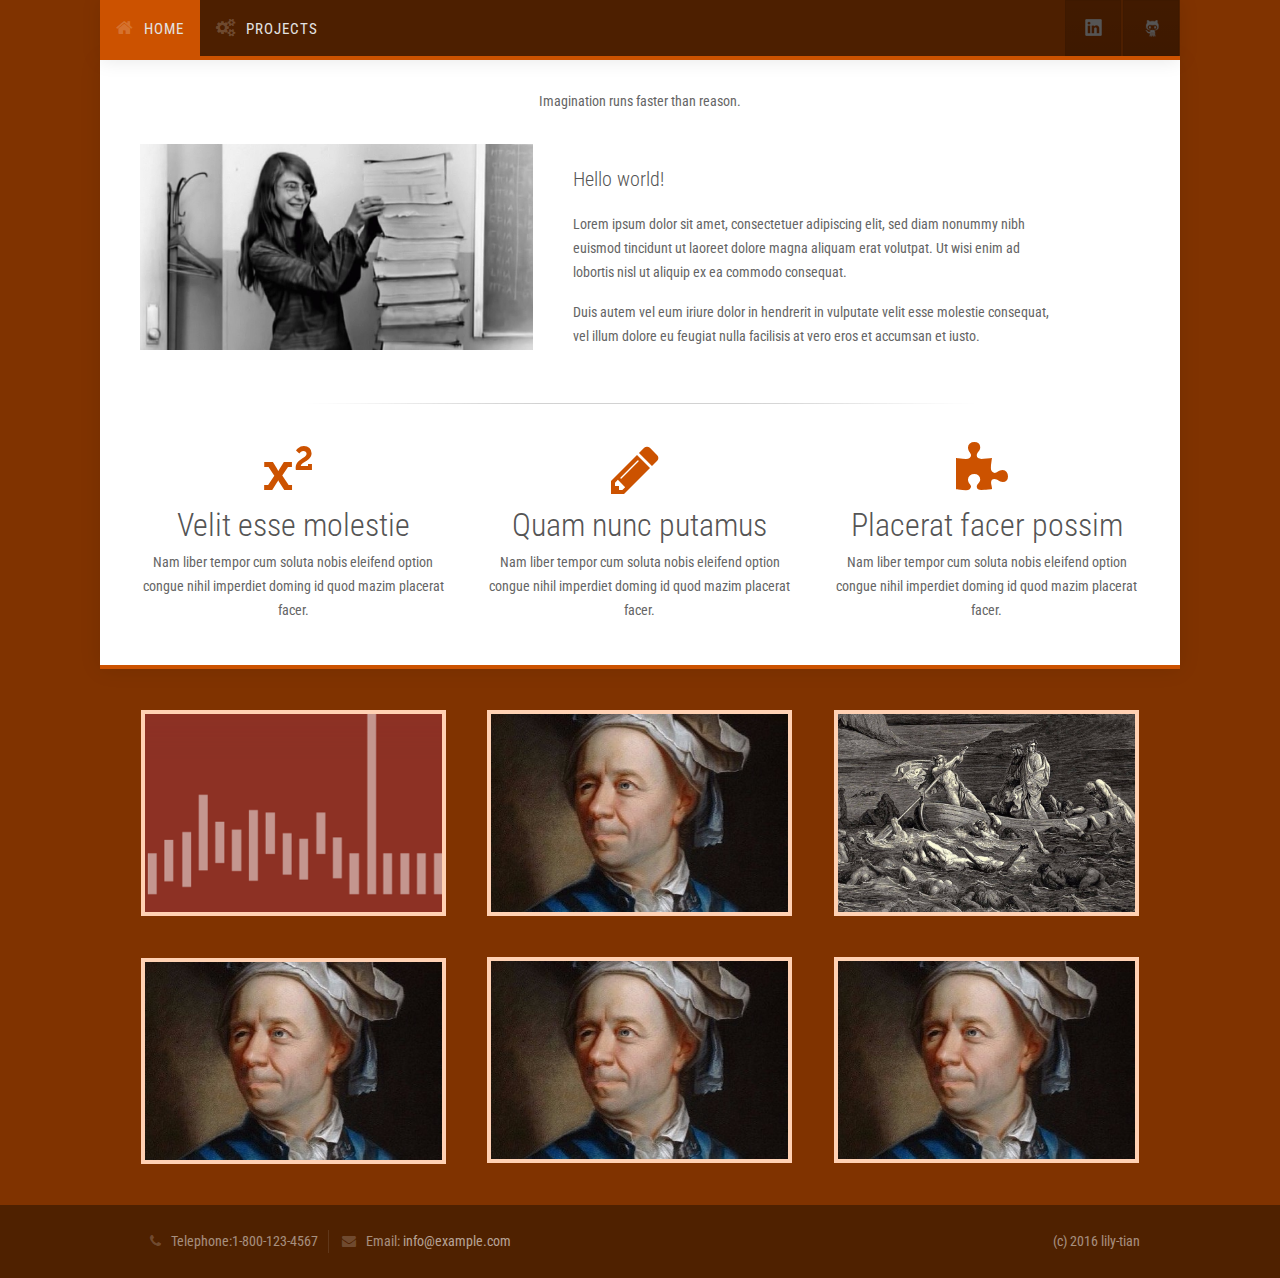
==== commit 74747e68: "Changed project pictures" ====
--- a/index.html
+++ b/index.html
@@ -41,9 +41,6 @@
                                     <li>
                                         <a href="/" class="fa-gears">Projects</a>
                                     </li>
-                                    <li>
-                                        <a href="/" class="fa-font">Blog</a>
-                                    </li>
                                 </ul>
                             </div>
                         </div>
@@ -120,9 +117,9 @@
                             <li class="portfolio-item col-sm-4 col-xs-6 margin-bottom-40">
                                 <a href="#">
                                     <figure class="animate fadeInLeft">
-                                        <img alt="image1" src="assets/img/lilypics/euler.jpg">
-                                        <figcaption>
-                                            <h3>Nam liber tempor</h3>
+                                        <img alt="image1" src="assets/img/lilypics/alg.png">
+                                        <figcaption>
+                                            <h3>Algorithms and Data Structures</h3>
                                             <span>Vel illum dolore eu feugiat nulla facilisis.</span>
                                         </figcaption>
                                     </figure>
@@ -135,7 +132,7 @@
                                     <figure class="animate fadeIn">
                                         <img alt="image1" src="assets/img/lilypics/euler.jpg">
                                         <figcaption>
-                                            <h3>Velit esse molestie</h3>
+                                            <h3>Project Euler</h3>
                                             <span>Vel illum dolore eu feugiat nulla facilisis at.</span>
                                         </figcaption>
                                     </figure>
@@ -146,7 +143,7 @@
                             <li class="portfolio-item col-sm-4 col-xs-6 margin-bottom-40">
                                 <a href="#">
                                     <figure class="animate fadeInRight">
-                                        <img alt="image1" src="assets/img/lilypics/euler.jpg">
+                                        <img alt="image1" src="assets/img/lilypics/dante.jpg">
                                         <figcaption>
                                             <h3>Quam nunc putamus</h3>
                                             <span>Vel illum dolore eu feugiat nulla facilisism qui et everti tamquam suavitate mea.</span>
@@ -158,37 +155,37 @@
                              <!-- Portfolio Item -->
                             <li class="portfolio-item col-sm-4 col-xs-6 margin-bottom-40">
                                 <a href="#">
-                                    <figure class="animate fadeInLeft">
-                                        <img alt="image1" src="assets/img/lilypics/euler.jpg">
-                                        <figcaption>
-                                            <h3>Placerat facer possim</h3>
-                                            <span>Vel illum dolore eu feugiat nulla facilisis.</span>
-                                        </figcaption>
-                                    </figure>
-                                </a>
-                            </li>
-                            <!-- //Portfolio Item// -->
-                            <!-- Portfolio Item -->
-                            <li class="portfolio-item col-sm-4 col-xs-6 margin-bottom-40">
-                                <a href="#">
-                                    <figure class="animate fadeIn">
-                                        <img alt="image1" src="assets/img/lilypics/euler.jpg">
-                                        <figcaption>
-                                            <h3>Donec non urna</h3>
-                                            <span>Vel illum dolore eu feugiat nulla facilisis at tamquam suavitate mea.</span>
-                                        </figcaption>
-                                    </figure>
-                                </a>
-                            </li>
-                            <!-- //Portfolio Item// -->
-                            <!-- Portfolio Item -->
-                            <li class="portfolio-item col-sm-4 col-xs-6 margin-bottom-40">
-                                <a href="#">
-                                    <figure class="animate fadeInRight">
-                                        <img alt="image1" src="assets/img/lilypics/euler.jpg">
-                                        <figcaption>
-                                            <h3>Donec non urna</h3>
-                                            <span>Vel illum dolore eu feugiat nulla facilisis at tamquam suavitate mea.</span>
+                                    <figure class="animate fadeIn">
+                                        <img alt="image1" src="assets/img/lilypics/euler.jpg">
+                                        <figcaption>
+                                            <h3>Velit esse molestie</h3>
+                                            <span>Vel illum dolore eu feugiat nulla facilisis at.</span>
+                                        </figcaption>
+                                    </figure>
+                                </a>
+                            </li>
+                            <!-- //Portfolio Item// -->
+                            <!-- Portfolio Item -->
+                            <li class="portfolio-item col-sm-4 col-xs-6 margin-bottom-40">
+                                <a href="#">
+                                    <figure class="animate fadeIn">
+                                        <img alt="image1" src="assets/img/lilypics/euler.jpg">
+                                        <figcaption>
+                                            <h3>Velit esse molestie</h3>
+                                            <span>Vel illum dolore eu feugiat nulla facilisis at.</span>
+                                        </figcaption>
+                                    </figure>
+                                </a>
+                            </li>
+                            <!-- //Portfolio Item// -->
+                            <!-- Portfolio Item -->
+                            <li class="portfolio-item col-sm-4 col-xs-6 margin-bottom-40">
+                                <a href="#">
+                                    <figure class="animate fadeIn">
+                                        <img alt="image1" src="assets/img/lilypics/euler.jpg">
+                                        <figcaption>
+                                            <h3>Velit esse molestie</h3>
+                                            <span>Vel illum dolore eu feugiat nulla facilisis at.</span>
                                         </figcaption>
                                     </figure>
                                 </a>
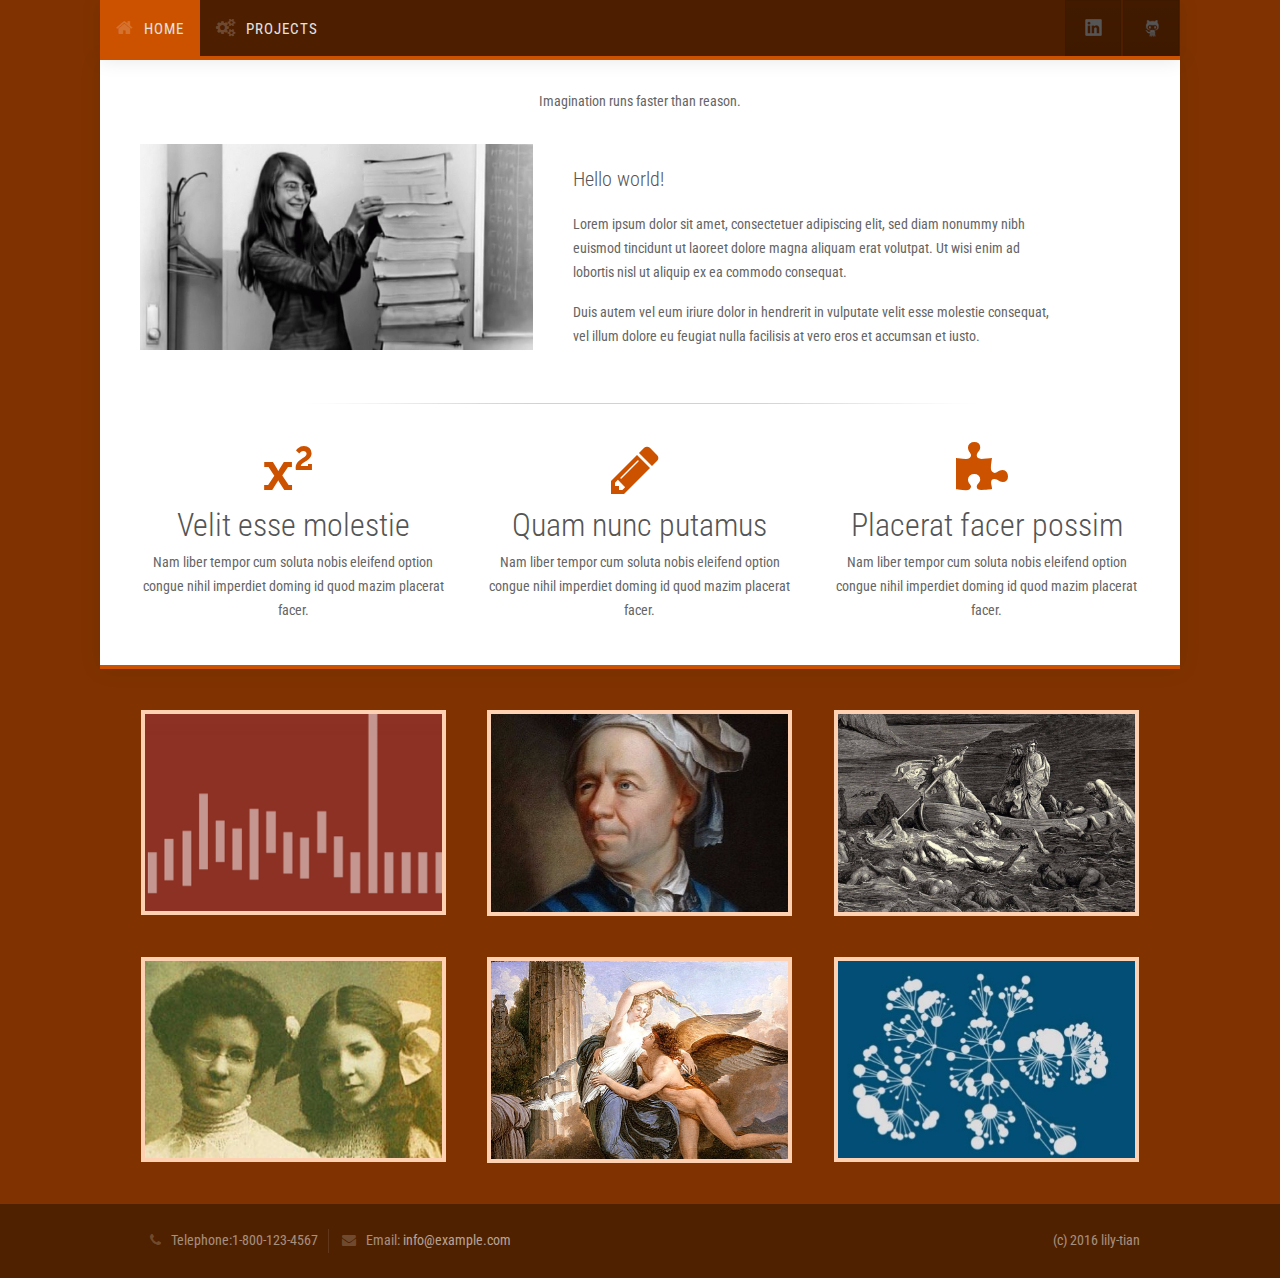
==== commit 241609a4: "Added project images" ====
--- a/index.html
+++ b/index.html
@@ -156,7 +156,7 @@
                             <li class="portfolio-item col-sm-4 col-xs-6 margin-bottom-40">
                                 <a href="#">
                                     <figure class="animate fadeIn">
-                                        <img alt="image1" src="assets/img/lilypics/euler.jpg">
+                                        <img alt="image1" src="assets/img/lilypics/myers2.jpg">
                                         <figcaption>
                                             <h3>Velit esse molestie</h3>
                                             <span>Vel illum dolore eu feugiat nulla facilisis at.</span>
@@ -169,7 +169,7 @@
                             <li class="portfolio-item col-sm-4 col-xs-6 margin-bottom-40">
                                 <a href="#">
                                     <figure class="animate fadeIn">
-                                        <img alt="image1" src="assets/img/lilypics/euler.jpg">
+                                        <img alt="image1" src="assets/img/lilypics/cupid.jpg">
                                         <figcaption>
                                             <h3>Velit esse molestie</h3>
                                             <span>Vel illum dolore eu feugiat nulla facilisis at.</span>
@@ -182,7 +182,7 @@
                             <li class="portfolio-item col-sm-4 col-xs-6 margin-bottom-40">
                                 <a href="#">
                                     <figure class="animate fadeIn">
-                                        <img alt="image1" src="assets/img/lilypics/euler.jpg">
+                                        <img alt="image1" src="assets/img/lilypics/kaggle.jpg">
                                         <figcaption>
                                             <h3>Velit esse molestie</h3>
                                             <span>Vel illum dolore eu feugiat nulla facilisis at.</span>
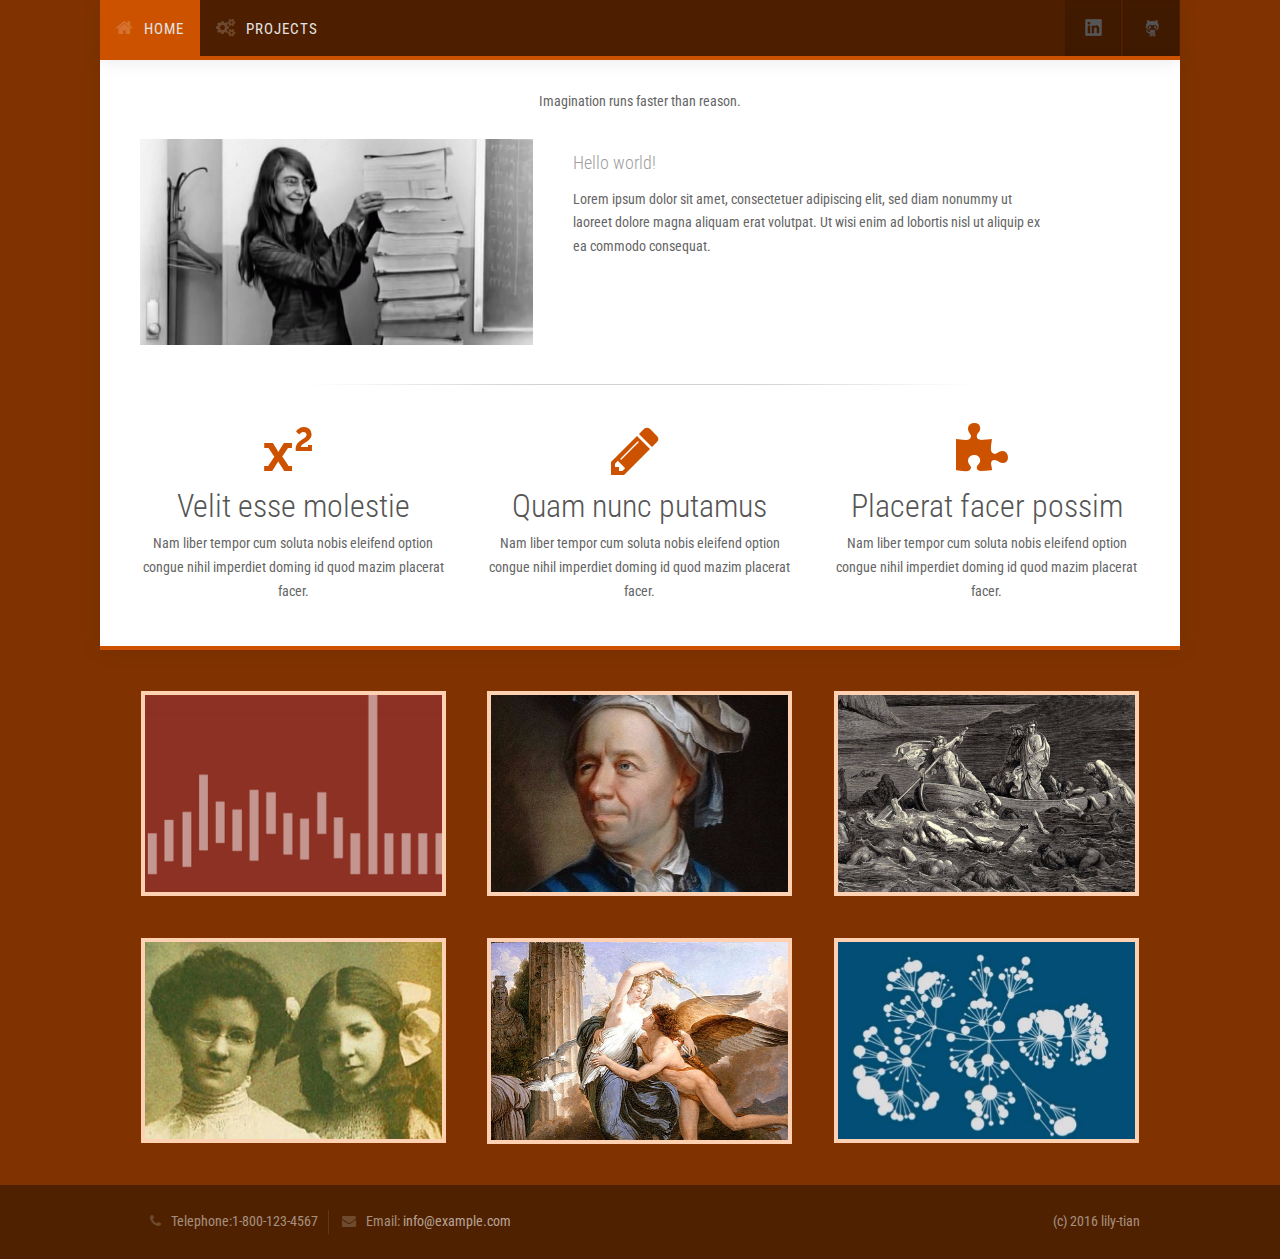
==== commit 92fe87f9: "Fixed width issue for mobile" ====
--- a/index.html
+++ b/index.html
@@ -66,18 +66,15 @@
                   <div class="row margin-vert-30">
                       <!-- Main Text -->
                       <div class="row animate fadeInRight">
-                          <p class="text-center margin-bottom-30">Imagination runs faster than reason.</p>
-                      </div>
-                      <div class="col-md-5 animate fadeIn">
+                          <p class="text-center margin-bottom-20">Imagination runs faster than reason.</p>
+                      </div>
+                      <div class="col-lg-5 animate fadeIn misc misc2 padding-top-5">
                           <img alt="image3" src="assets/img/lilypics/hamilton.jpg">
                       </div>
-                      <div class="col-md-6">
-                        <br>
-                          <h3>Hello world!</h3>
-                          <br>
-                          <p>Lorem ipsum dolor sit amet, consectetuer adipiscing elit, sed diam nonummy nibh euismod tincidunt ut laoreet dolore magna aliquam erat volutpat. Ut wisi enim ad
+                      <div class="col-lg-6 misc">
+                          <h4 class="padding-top-5">Hello world!</h4>
+                          <p>Lorem ipsum dolor sit amet, consectetuer adipiscing elit, sed diam nonummy ut laoreet dolore magna aliquam erat volutpat. Ut wisi enim ad
                             lobortis nisl ut aliquip ex ea commodo consequat.</p>
-                          <p>Duis autem vel eum iriure dolor in hendrerit in vulputate velit esse molestie consequat, vel illum dolore eu feugiat nulla facilisis at vero eros et accumsan et iusto.</p>
                       </div>
                       <!-- End Main Text -->
                   </div>
--- a/assets/css/nexus.css
+++ b/assets/css/nexus.css
@@ -2792,4 +2792,4 @@
   line-height: 40px;
   min-height: 40px;
   text-align: center;
-}
+}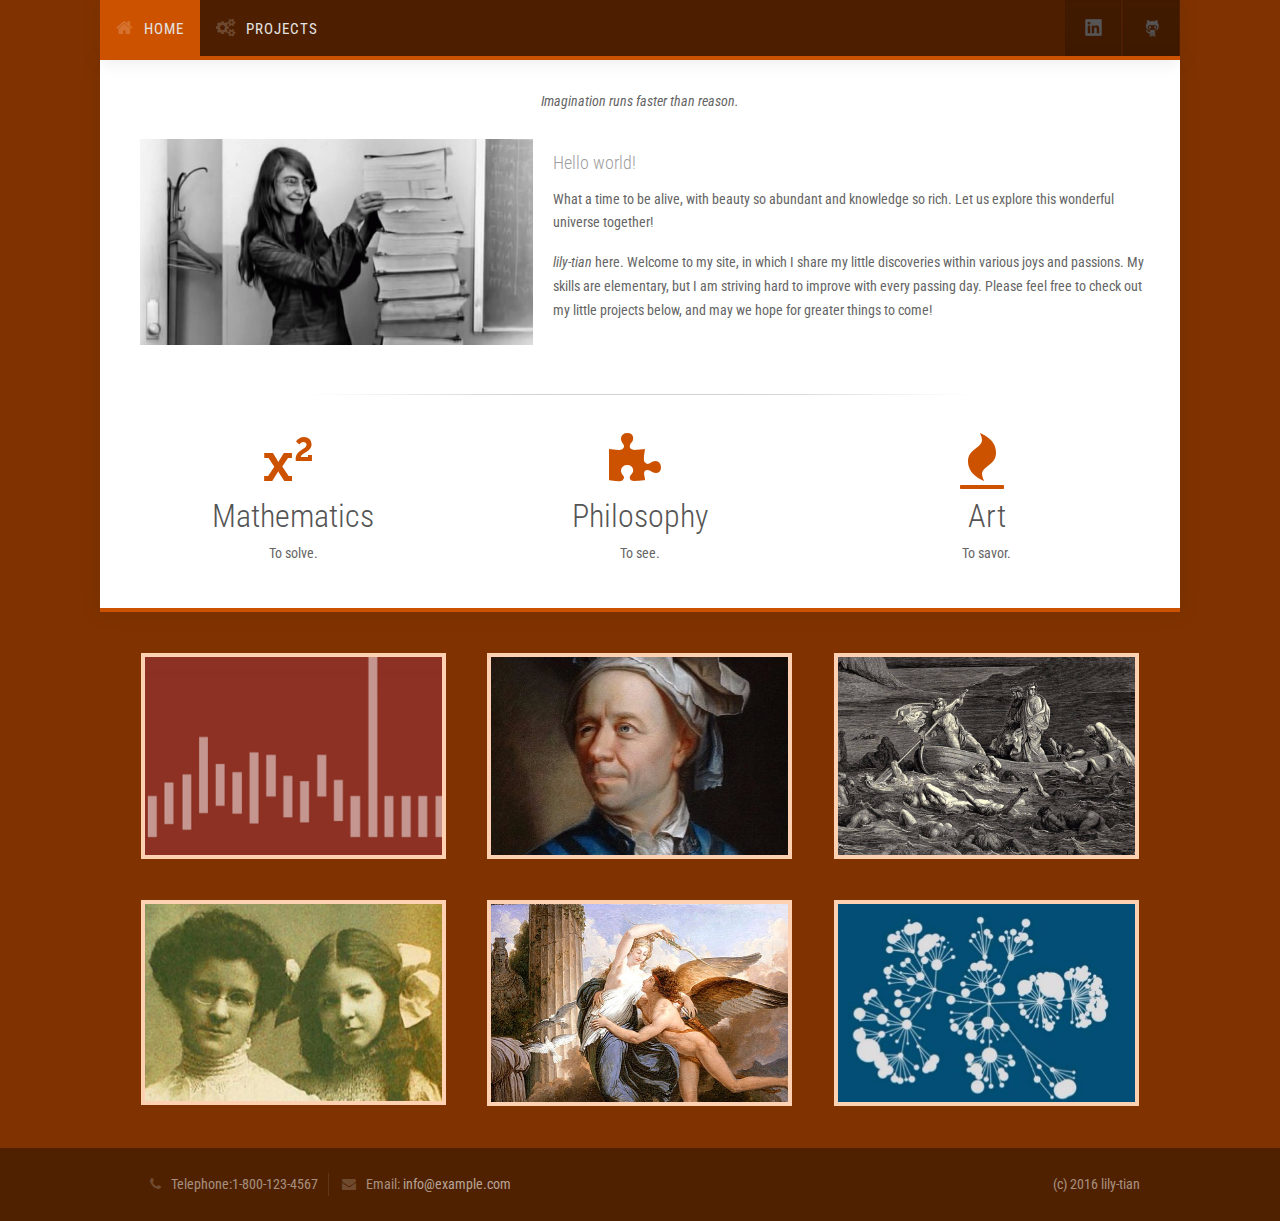
==== commit db95e9f2: "Added text, used wrap for text" ====
--- a/index.html
+++ b/index.html
@@ -66,15 +66,15 @@
                   <div class="row margin-vert-30">
                       <!-- Main Text -->
                       <div class="row animate fadeInRight">
-                          <p class="text-center margin-bottom-20">Imagination runs faster than reason.</p>
-                      </div>
-                      <div class="col-lg-5 animate fadeIn misc misc2 padding-top-5">
+                          <p class="text-center margin-bottom-20"><em>Imagination runs faster than reason.</em></p>
+                      </div>
+                      <div class="col-lg-5 animate fadeIn padding-top-5 padding-bottom-10">
                           <img alt="image3" src="assets/img/lilypics/hamilton.jpg">
                       </div>
-                      <div class="col-lg-6 misc">
+                      <div class="misc">
                           <h4 class="padding-top-5">Hello world!</h4>
-                          <p>Lorem ipsum dolor sit amet, consectetuer adipiscing elit, sed diam nonummy ut laoreet dolore magna aliquam erat volutpat. Ut wisi enim ad
-                            lobortis nisl ut aliquip ex ea commodo consequat.</p>
+                          <p>What a time to be alive, with beauty so abundant and knowledge so rich. Let us explore this wonderful universe together!</p>
+                          <p><em>lily-tian</em> here. Welcome to my site, in which I share my little discoveries within various joys and passions. My skills are elementary, but I am striving hard to improve with every passing day. Please feel free to check out my little projects below, and may we hope for greater things to come!</p>
                       </div>
                       <!-- End Main Text -->
                   </div>
@@ -84,18 +84,18 @@
                       <!-- Icons -->
                       <div class="col-md-4 text-center">
                           <i class="fa-superscript fa-4x color-primary animate fadeIn"></i>
-                          <h2 class="padding-top-10 animate fadeIn">Velit esse molestie</h2>
-                          <p class="animate fadeIn">Nam liber tempor cum soluta nobis eleifend option congue nihil imperdiet doming id quod mazim placerat facer.</p>
+                          <h2 class="padding-top-10 animate fadeIn">Mathematics</h2>
+                          <p class="animate fadeIn">To solve.</p>
+                      </div>
+                          <div class="col-md-4 text-center">
+                          <i class="fa-puzzle-piece fa-4x color-primary animate fadeIn"></i>
+                          <h2 class="padding-top-10 animate fadeIn">Philosophy</h2>
+                          <p class="animate fadeIn">To see.</p>
                       </div>
                       <div class="col-md-4 text-center">
-                          <i class="fa-pencil fa-4x color-primary animate fadeIn"></i>
-                          <h2 class="padding-top-10 animate fadeIn">Quam nunc putamus</h2>
-                          <p class="animate fadeIn">Nam liber tempor cum soluta nobis eleifend option congue nihil imperdiet doming id quod mazim placerat facer.</p>
-                      </div>
-                      <div class="col-md-4 text-center">
-                          <i class="fa-puzzle-piece fa-4x color-primary animate fadeIn"></i>
-                          <h2 class="padding-top-10 animate fadeIn">Placerat facer possim</h2>
-                          <p class="animate fadeIn">Nam liber tempor cum soluta nobis eleifend option congue nihil imperdiet doming id quod mazim placerat facer.</p>
+                          <i class="fa-fire fa-4x color-primary animate fadeIn"></i>
+                          <h2 class="padding-top-10 animate fadeIn">Art</h2>
+                          <p class="animate fadeIn">To savor.</p>
                       </div>
                       <!-- End Icons -->
                   </div>
--- a/assets/css/custom.css
+++ b/assets/css/custom.css
@@ -0,0 +1,3 @@
+.misc{
+  margin-left:5%;
+}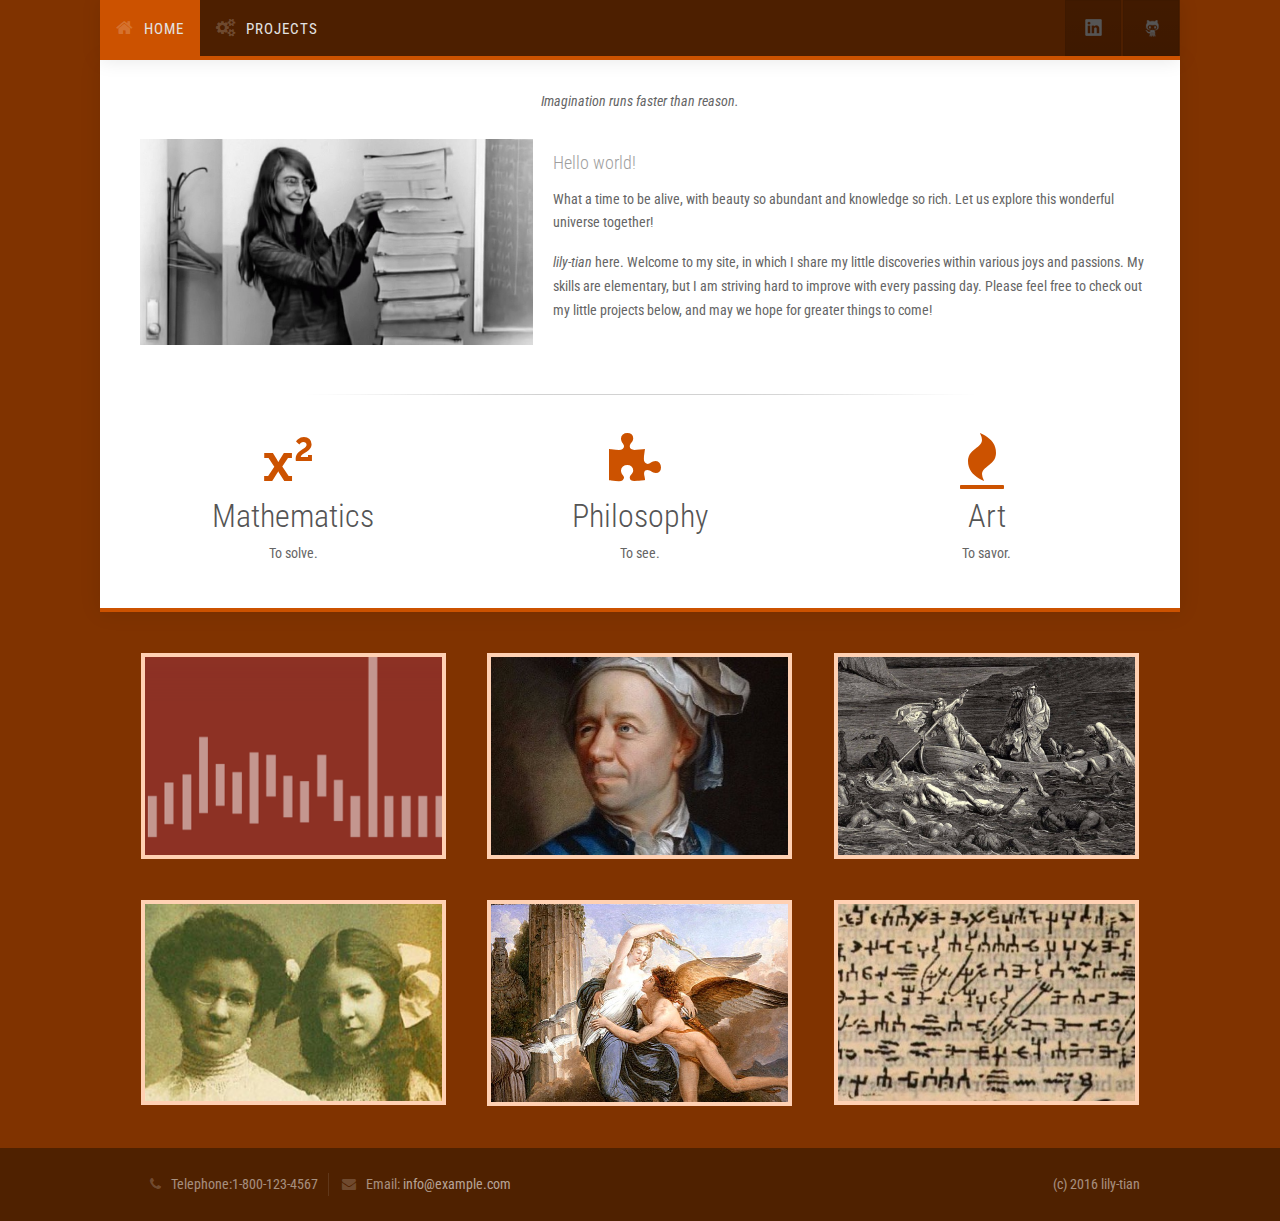
==== commit ece6fe77: "Started crypt page" ====
--- a/index.html
+++ b/index.html
@@ -179,9 +179,9 @@
                             <li class="portfolio-item col-sm-4 col-xs-6 margin-bottom-40">
                                 <a href="#">
                                     <figure class="animate fadeIn">
-                                        <img alt="image1" src="assets/img/lilypics/kaggle.jpg">
-                                        <figcaption>
-                                            <h3>Velit esse molestie</h3>
+                                        <img alt="image1" src="assets/img/lilypics/cipher.jpg">
+                                        <figcaption>
+                                            <h3>Cryptography</h3>
                                             <span>Vel illum dolore eu feugiat nulla facilisis at.</span>
                                         </figcaption>
                                     </figure>
--- a/assets/css/custom.css
+++ b/assets/css/custom.css
@@ -1,3 +1,18 @@
 .misc{
   margin-left:5%;
-}+}
+.left-15{
+  margin-left:15%;
+}
+.center{
+  display: block;
+  margin-left: auto;
+  margin-right: auto;
+}
+.caption {
+  font-size: 80%;
+  display: block;
+  margin-left: auto;
+  margin-right: auto;
+  text-align: center;
+}
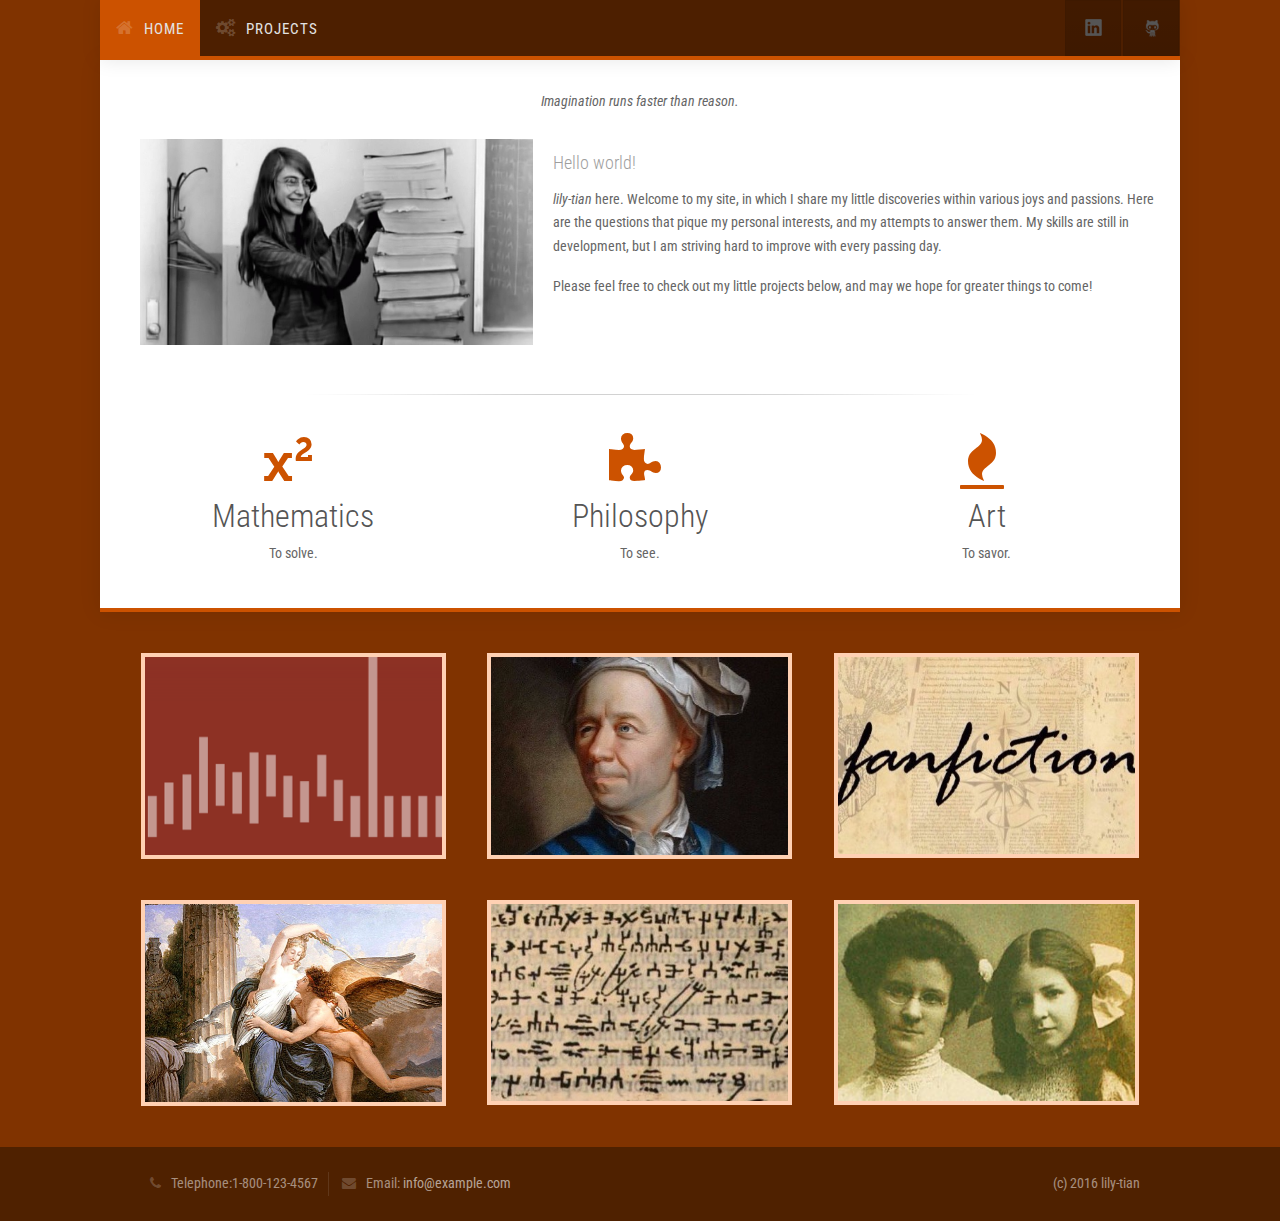
==== commit b131f70d: "Added link" ====
--- a/index.html
+++ b/index.html
@@ -73,8 +73,9 @@
                       </div>
                       <div class="misc">
                           <h4 class="padding-top-5">Hello world!</h4>
-                          <p>What a time to be alive, with beauty so abundant and knowledge so rich. Let us explore this wonderful universe together!</p>
-                          <p><em>lily-tian</em> here. Welcome to my site, in which I share my little discoveries within various joys and passions. My skills are elementary, but I am striving hard to improve with every passing day. Please feel free to check out my little projects below, and may we hope for greater things to come!</p>
+                          <p><em>lily-tian</em> here. Welcome to my site, in which I share my little discoveries within various joys and passions. Here are the questions that pique my personal interests, and my attempts to answer them. My skills are still in development, but I am striving hard to improve with every passing day.</p>
+                          
+                          <p>Please feel free to check out my little projects below, and may we hope for greater things to come!</p>
                       </div>
                       <!-- End Main Text -->
                   </div>
@@ -117,7 +118,7 @@
                                         <img alt="image1" src="assets/img/lilypics/alg.png">
                                         <figcaption>
                                             <h3>Algorithms and Data Structures</h3>
-                                            <span>Vel illum dolore eu feugiat nulla facilisis.</span>
+                                            <span>An introduction to algorithms and data structures via the Java language. My first entry into the world of computer science.</span>
                                         </figcaption>
                                     </figure>
                                 </a>
@@ -130,20 +131,20 @@
                                         <img alt="image1" src="assets/img/lilypics/euler.jpg">
                                         <figcaption>
                                             <h3>Project Euler</h3>
-                                            <span>Vel illum dolore eu feugiat nulla facilisis at.</span>
-                                        </figcaption>
-                                    </figure>
-                                </a>
-                            </li>
-                            <!-- //Portfolio Item// -->
-                            <!-- Portfolio Item -->
-                            <li class="portfolio-item col-sm-4 col-xs-6 margin-bottom-40">
-                                <a href="#">
+                                            <span>Math and number theory. Thought process behind some approaches to the computational problems at projecteuler.net.</span>
+                                        </figcaption>
+                                    </figure>
+                                </a>
+                            </li>
+                            <!-- //Portfolio Item// -->
+                            <!-- Portfolio Item -->
+                            <li class="portfolio-item col-sm-4 col-xs-6 margin-bottom-40">
+                                <a href="ff_analysis.html">
                                     <figure class="animate fadeInRight">
-                                        <img alt="image1" src="assets/img/lilypics/dante.jpg">
-                                        <figcaption>
-                                            <h3>Quam nunc putamus</h3>
-                                            <span>Vel illum dolore eu feugiat nulla facilisism qui et everti tamquam suavitate mea.</span>
+                                        <img alt="image1" src="assets/img/lilypics/fanfiction.jpg">
+                                        <figcaption>
+                                            <h3>Just Fanfiction Statistics</h3>
+                                            <span>Analysis of data gathered from fanfiction.net. Prediction and story benchmarking.</span>
                                         </figcaption>
                                     </figure>
                                 </a>
@@ -155,8 +156,8 @@
                                     <figure class="animate fadeIn">
                                         <img alt="image1" src="assets/img/lilypics/myers2.jpg">
                                         <figcaption>
-                                            <h3>Velit esse molestie</h3>
-                                            <span>Vel illum dolore eu feugiat nulla facilisis at.</span>
+                                            <h3>UNDER CONSTRUCTION</h3>
+                                            <span>Nothing here yet. Please check again sometime in the future!</span>
                                         </figcaption>
                                     </figure>
                                 </a>
@@ -168,8 +169,8 @@
                                     <figure class="animate fadeIn">
                                         <img alt="image1" src="assets/img/lilypics/cupid.jpg">
                                         <figcaption>
-                                            <h3>Velit esse molestie</h3>
-                                            <span>Vel illum dolore eu feugiat nulla facilisis at.</span>
+                                            <h3>UNDER CONSTRUCTION</h3>
+                                            <span>Nothing here yet. Please check again sometime in the future!</span>
                                         </figcaption>
                                     </figure>
                                 </a>
@@ -182,7 +183,7 @@
                                         <img alt="image1" src="assets/img/lilypics/cipher.jpg">
                                         <figcaption>
                                             <h3>Cryptography</h3>
-                                            <span>Vel illum dolore eu feugiat nulla facilisis at.</span>
+                                            <span>Nothing here yet. Please check again sometime in the future!</span>
                                         </figcaption>
                                     </figure>
                                 </a>
